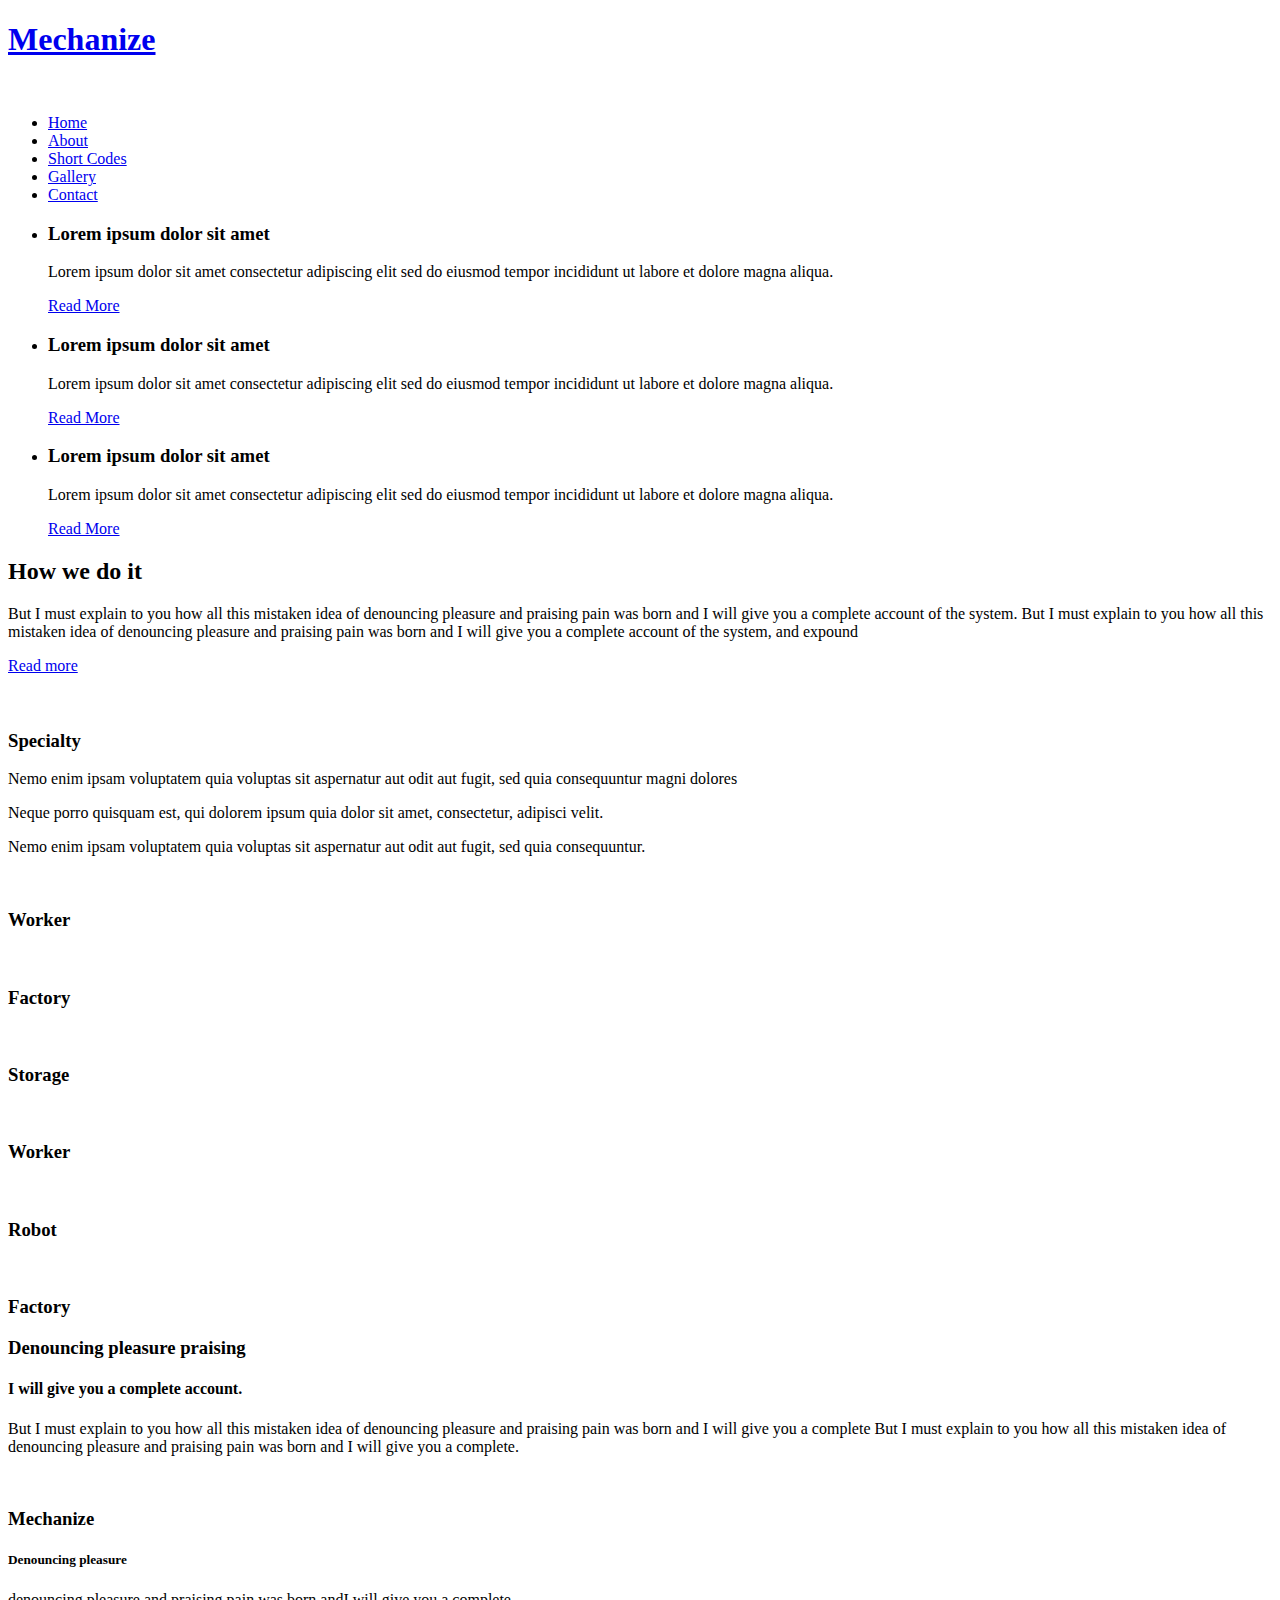
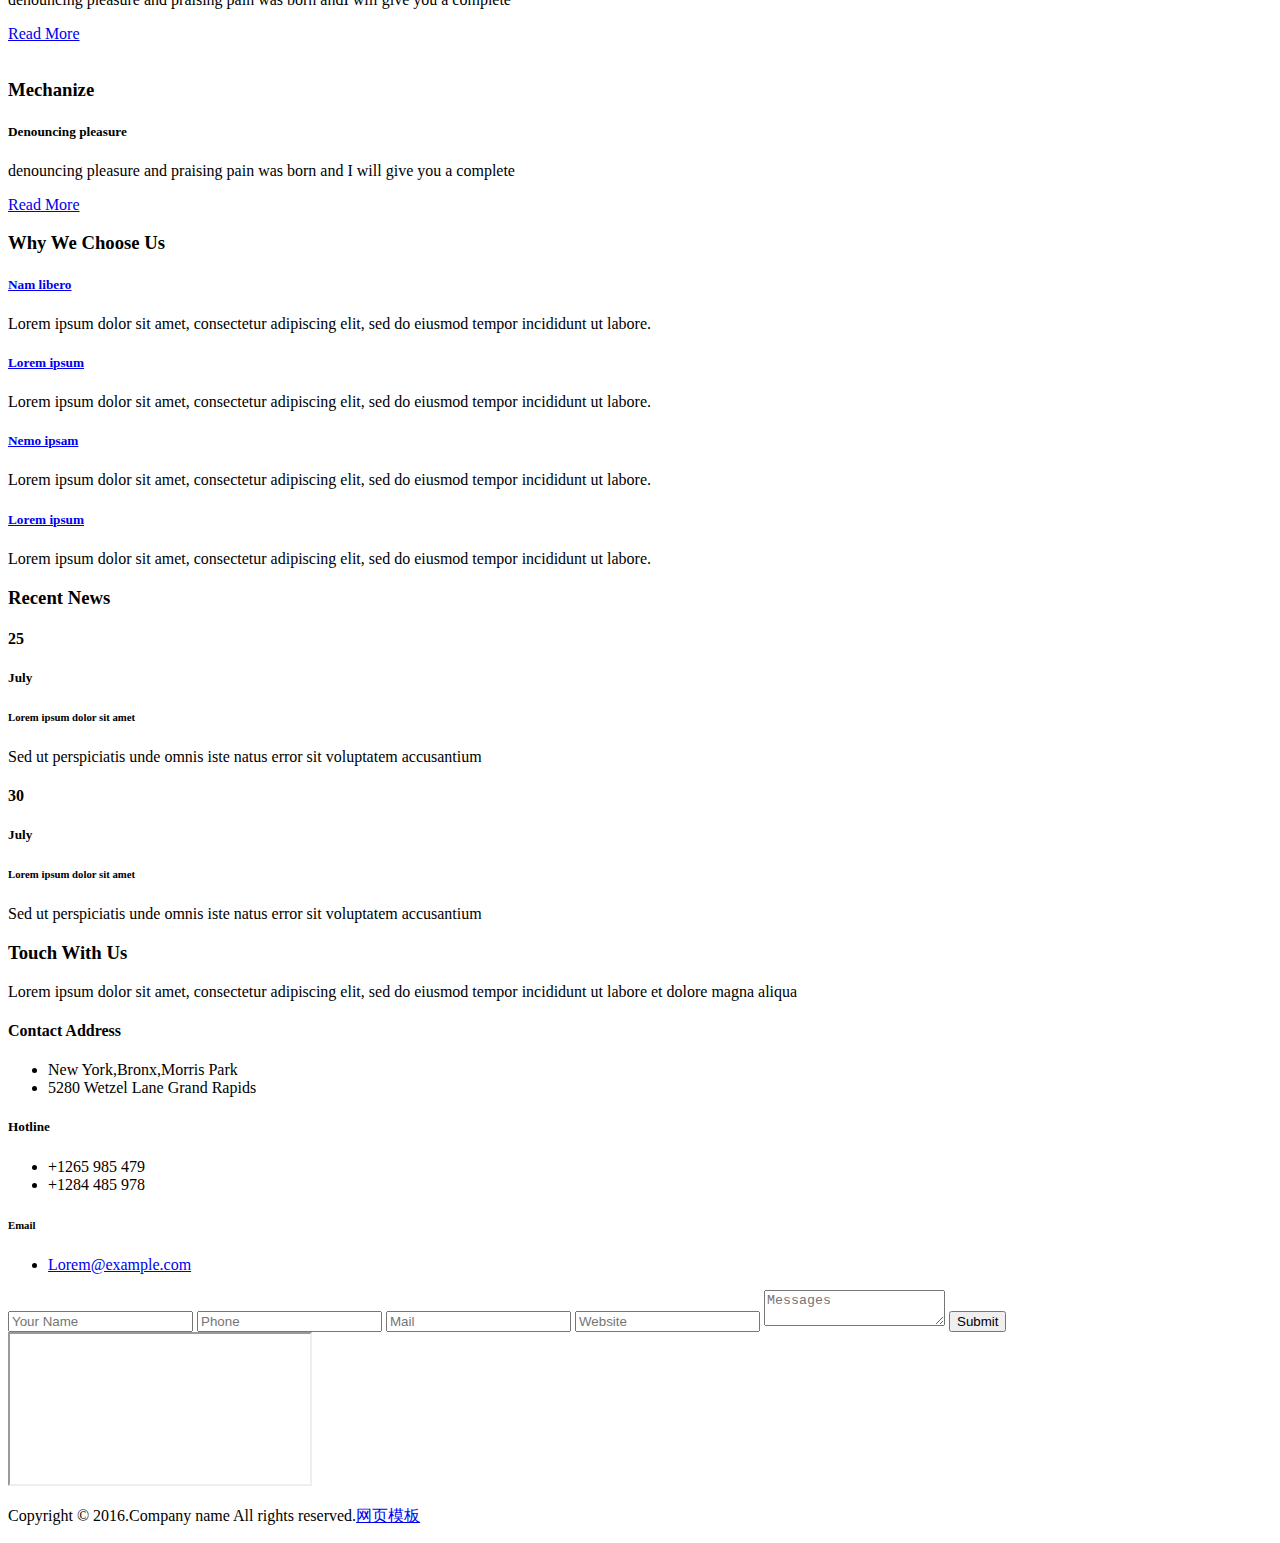
==== index.html @ 940dc18d "Add files via upload" ====
<!DOCTYPE HTML>
<html>
<head>
<title>Home</title>
<link href="css/bootstrap.css" rel="stylesheet" type="text/css" media="all">
<!-- jQuery (necessary for Bootstrap's JavaScript plugins) -->
<!-- Custom Theme files -->
<link href="css/style.css" rel="stylesheet" type="text/css" media="all"/>
<!-- Custom Theme files -->
<meta name="viewport" content="width=device-width, initial-scale=1">
<meta http-equiv="Content-Type" content="text/html; charset=utf-8" />
<meta name="keywords" content="" />
<script type="application/x-javascript"> addEventListener("load", function() { setTimeout(hideURLbar, 0); }, false); function hideURLbar(){ window.scrollTo(0,1); } </script>
<!--Google Fonts-->
<script src="js/jquery-1.11.0.min.js"></script>
<script src="js/paccordion.js"></script>
<!--google fonts-->
<link rel="stylesheet" href="css/flexslider.css" type="text/css" media="screen" />
<!-- start-smoth-scrolling -->
<script type="text/javascript" src="js/move-top.js"></script>
<script type="text/javascript" src="js/easing.js"></script>
<script type="text/javascript">
	jQuery(document).ready(function($) {
		$(".scroll").click(function(event){		
			event.preventDefault();
			$('html,body').animate({scrollTop:$(this.hash).offset().top},1000);
		});
	});
</script>
<!-- start-smoth-scrolling -->

</head>
<body>
<!--header start here-->
<div class="header">
	<div class="container">
	  <div class="header-main">
	     <div class="logo">
		    <h1><a href="index.html">Mechanize</a></h1>
		 </div>
		 <div class="top-nav">
		 	 <span class="menu"> <img src="images/icon.png" alt=""></span>	
		   	<nav class="cl-effect-13" id="cl-effect-13">
					<ul class="res">
						<li><a class="active" href="index.html">Home</a></li>
						<li><a href="about.html">About</a></li>
						<li><a href="shortcodes.html">Short Codes</a></li>
						<li><a href="gallery.html">Gallery</a></li>	
						<li><a href="#contact" class="scroll">Contact</a></li>						
					</ul>
				</nav>
				<!-- script-for-menu -->
								 <script>
								   $( "span.menu" ).click(function() {
									 $( "ul.res" ).slideToggle( 300, function() {
									 // Animation complete.
									  });
									 });
								</script>
				<!-- /script-for-menu -->

		 </div>
	     <div class="clearfix"> </div>
	  </div>
	</div>
</div>
<!--header end here-->
<!--banner start here-->
<div class="banner">
  <div  class="container">
    <div class="banner-main">
    	<section class="slider">
		 <div class="flexslider">
			<ul class="slides">
			  <li>
			  	<div class="bann-left">
				    <h3>Lorem ipsum dolor sit amet</h3>
				    <p>Lorem ipsum dolor sit amet consectetur adipiscing elit sed do eiusmod tempor incididunt ut labore et dolore magna aliqua.</p>
				    <div class="bann-btn">
				    	<a href="single.html">Read More</a>
				    </div>
			    </div>
			  </li>
			  <li>
			  	<div class="bann-left">
				    <h3>Lorem ipsum dolor sit amet</h3>
				    <p>Lorem ipsum dolor sit amet consectetur adipiscing elit sed do eiusmod tempor incididunt ut labore et dolore magna aliqua.</p>
				    <div class="bann-btn">
				    	<a href="single.html">Read More</a>
				    </div>
			    </div>
			  </li>
			  <li>
			  	<div class="bann-left">
				    <h3>Lorem ipsum dolor sit amet</h3>
				    <p>Lorem ipsum dolor sit amet consectetur adipiscing elit sed do eiusmod tempor incididunt ut labore et dolore magna aliqua.</p>
				    <div class="bann-btn">
				    	<a href="single.html">Read More</a>
				    </div>
			    </div>
			  </li>				  
		    </ul>
		 </div>
		 <div class="clearfix"> </div>
      </section>		   	
	</div>
  </div>
</div>
<!--banner end here-->
<!-- FlexSlider -->
				  <script defer src="js/jquery.flexslider.js"></script>
				  <script type="text/javascript">
					$(function(){				 
					});
					$(window).load(function(){
					  $('.flexslider').flexslider({
						animation: "slide",
						start: function(slider){
						  $('body').removeClass('loading');
						}
					  });
					});
				  </script>
<!-- FlexSlider -->
<!--we are start here-->
<div class="we-are">
	<div class="container">
	  <div class="we-are-main">
	     <div class="col-md-6 we-are-left">
	     	<h2>How we do it </h2>
	     	<p>But I must explain to you how all this mistaken idea of denouncing pleasure and praising pain was born and I will give you a complete account of the system. But I must explain to you how all this mistaken idea of denouncing pleasure and praising pain was born and I will give you a complete account of the system, and expound </p>
	     	<a href="single.html">Read more</a>
		 </div>
		 <div class="col-md-6 we-are-rights">
		      <img src="images/w2.jpg" alt="" class="img-responsive">
		 </div>
	     <div class="clearfix"> </div>
	     <div class="we-are-middle">
		     <img src="images/w5.jpg" alt="" class="img-responsive">
		 </div>
	  </div>
	</div>
</div>
<!--we are end here-->
<!--special start here-->
<div class="special">
	<div class="container">
		<div class="special-main">
			<div class="col-md-5 special-left">
				<h3>Specialty</h3>
				<p>Nemo enim ipsam voluptatem quia voluptas sit aspernatur aut odit aut fugit, sed quia consequuntur magni dolores</p>
				
				<p>Neque porro quisquam est, qui dolorem ipsum quia dolor sit amet, consectetur, adipisci velit.</p>
				
				<p>Nemo enim ipsam voluptatem quia voluptas sit aspernatur aut odit aut fugit, sed quia consequuntur.</p>
			</div>
			<div class="col-md-7 special-right">
				<div class="special-grid-main">
					<div class="col-md-4 special-grid">
						<img src="images/s1.png" alt="">
						<h3>Worker</h3>
					</div>
					<div class="col-md-4 special-grid">
						<img src="images/s5.png" alt="">
						<h3>Factory</h3>
					</div>
					<div class="col-md-4 special-grid">
						<img src="images/s3.png" alt="">
						<h3>Storage</h3>
					</div>
					<div class="clearfix"> </div>
				</div>
				<div class="special-grid-main">
					<div class="col-md-4 special-grid">
						<img src="images/s4.png" alt="">
						<h3>Worker</h3>
					</div>
					<div class="col-md-4  special-grid">
						<img src="images/s2.png" alt="">
						<h3>Robot</h3>
					</div>
					<div class="col-md-4 special-grid">
						<img src="images/s6.png" alt="">
						<h3>Factory</h3>
					</div>
					<div class="clearfix"> </div>
				</div>
			</div>			
		</div>
	</div>
</div>
<!--special end here-->
<!--mechanize start here-->
<div class="mechanize">
	<div class="container">
		<div class="mechanize-main">
			 <div class="col-md-4 mechani-left">
			 	<h3>Denouncing pleasure praising</h3>
			 	<h4>I will give you a complete account.</h4>
			 	<p>But I must explain to you how all this mistaken idea of denouncing pleasure and praising pain was born and I will give you a complete But I must explain to you how all this mistaken idea of denouncing pleasure and praising pain was born and I will give you a complete.</p>
			 </div>
			 <div class="col-md-8 mechani-right">
			 	 <div class="mechanize-grid">
				 	<div class="col-md-4 mechanical-bott-left view view-sixth">				 		
				 		   <img src="images/w3.jpg" alt="" class="img-responsive">
				 		<div class="mask">
				 			<h3>Mechanize</h3>
				 		</div>
				 	</div>
				 	<div class="col-md-8 mechanical-bott-rit">
				 		<h5>Denouncing pleasure</h5>
				 		<p>denouncing pleasure and praising pain was born andI will give you a complete</p>
				 		<a href="single.html">Read More</a>
				 	</div>
				 	<div class="clearfix"> </div>
			    </div>
			    <div class="mechanize-grid">
				 	<div class="col-md-4 mechanical-bott-left  view view-sixth">
				 		
				 		  <img src="images/w4.jpg" alt="" class="img-responsive">
				 		<div class="mask">
				 			<h3>Mechanize</h3>
				 		</div>
				 	</div>
				 	<div class="col-md-8 mechanical-bott-rit">
				 		<h5>Denouncing pleasure</h5>
				 		<p>denouncing pleasure and praising pain was born and I will give you a complete</p>
				 		<a href="single.html">Read More</a>
				 	</div>
				 	<div class="clearfix"> </div>
			    </div>
			 </div>
			<div class="clearfix"> </div>
		</div>
	</div>
</div>
<!--mechanize end here-->
<!--Industry grid start here-->
<div class="industrial w3agile">
	<div class="container">
		<div class="industrial-main">
			  <div class="col-md-5 industrial-left">
			  	<h3>Why We Choose Us</h3>
					<div class="accordion">
						<div class="accordion-section">
							<h5><a class="accordion-section-title" href="#accordion-1">
								 Nam libero
							<i class="glyphicon glyphicon-chevron-down"></i> 
							</a></h5>
							<div id="accordion-1" class="accordion-section-content">								
								<p>Lorem ipsum dolor sit amet, consectetur adipiscing elit, sed do eiusmod tempor incididunt ut labore.</p>
							</div>
							
						</div>					
						<div class="accordion-section">
							<h5><a class="accordion-section-title" href="#accordion-2">
								 Lorem ipsum
							<i class="glyphicon glyphicon-chevron-down"></i> 
							</a></h5>
							<div id="accordion-2" class="accordion-section-content">								
								<p>Lorem ipsum dolor sit amet, consectetur adipiscing elit, sed do eiusmod tempor incididunt ut labore.</p>
							</div>
						</div>		
						<div class="accordion-section">
							<h5><a class="accordion-section-title" href="#accordion-3">
								 Nemo ipsam
							<i class="glyphicon glyphicon-chevron-down"></i> 
							</a></h5>
							<div id="accordion-3" class="accordion-section-content">								
								<p>Lorem ipsum dolor sit amet, consectetur adipiscing elit, sed do eiusmod tempor incididunt ut labore.</p>
							</div>
						</div>				
						<div class="accordion-section">
							<h5><a class="accordion-section-title" href="#accordion-4">
								Lorem ipsum
							<i class="glyphicon glyphicon-chevron-down"></i> 
							</a></h5>
							<div id="accordion-4" class="accordion-section-content">								
								<p>Lorem ipsum dolor sit amet, consectetur adipiscing elit, sed do eiusmod tempor incididunt ut labore.</p>
							</div>
						</div>		
					</div>
					<script>
							jQuery(document).ready(function() {
								function close_accordion_section() {
									jQuery('.accordion .accordion-section-title').removeClass('active');
									jQuery('.accordion .accordion-section-content').slideUp(300).removeClass('open');
								}

								jQuery('.accordion-section-title').click(function(e) {
									// Grab current anchor value
									var currentAttrValue = jQuery(this).attr('href');

									if(jQuery(e.target).is('.active')) {
										close_accordion_section();
									}else {
										close_accordion_section();

										// Add active class to section title
										jQuery(this).addClass('active');
										// Open up the hidden content panel
										jQuery('.accordion ' + currentAttrValue).slideDown(300).addClass('open'); 
									}

									e.preventDefault();
								});
							});
				</script>
				</div>
				<div class="col-md-7 industrial-right">
					<h3>Recent News</h3>
					<div class="news-grid">
						<div class="new-lft-main">
							<div class="news-left">
								<h4>25</h4>
								<h5>July</h5>
							</div>
						</div>
						<div class="news-right">
							<h6>Lorem ipsum dolor sit amet</h6>
							<p>Sed ut perspiciatis unde omnis iste natus error sit voluptatem accusantium </p>
						</div>
					  <div class="clearfix"> </div>
					</div>
					<div class="news-grid">
						<div class="new-lft-main">
							<div class="news-left">
								<h4>30</h4>
								<h5>July</h5>
							</div>
						</div>
						<div class="news-right">
							<h6>Lorem ipsum dolor sit amet</h6>
							<p>Sed ut perspiciatis unde omnis iste natus error sit voluptatem accusantium </p>
						</div>
					  <div class="clearfix"> </div>
					</div>
				</div>
			<div class="clearfix"> </div>
		</div>
	</div>
</div>
<!--Industry grid end here-->
<!--get in touch start here-->
<div class="touch-wthree" id="contact">
	<div class="container">
		<div class="touch-wthree-main w3ls">
			<div class="touch-wthree-top">
				 <h3>Touch With Us</h3>
				 <p>Lorem ipsum dolor sit amet, consectetur adipiscing elit, sed do eiusmod tempor incididunt ut labore et dolore magna aliqua</p>
			</div>
			<div class="touch-wthree-bottom">
				<div class="col-md-5 touch-wthree-left">
					<h4>Contact Address</h4>
					<ul>
				    	<li><span class="glyphicon glyphicon-map-marker" aria-hidden="true"> </span>New York,Bronx,Morris Park</li>
				    	<li><span class="glyphicon glyphicon-map-marker" aria-hidden="true"> </span>5280 Wetzel Lane Grand Rapids</li>				    
			        </ul>
			        <h5>Hotline</h5>
			        <ul>		    	
				    	<li><span class="glyphicon glyphicon-earphone" aria-hidden="true"> </span>+1265 985 479</li>
				    	<li><span class="glyphicon glyphicon-phone" aria-hidden="true"> </span>+1284 485 978</li>			    	
				    	
			        </ul>
			        <h6>Email</h6>
			        <ul>
			           <li><span class="glyphicon glyphicon-envelope" aria-hidden="true"> </span><a href="mailto:info@example.com">Lorem@example.com</a></li>
			        </ul>
				</div>
				<div class="col-md-7 touch-wthree-right">
					<form action="#" method="post">
						<input type="text" placeholder="Your Name" name="Your Name" required="">
						<input type="text" class="no-mar" placeholder="Phone" name="Phone">
						<input type="text" placeholder="Mail" name="Mail">
						<input type="text" class="no-mar" placeholder="Website" name="Website">						
						<textarea name="Message" placeholder="Messages"></textarea>
						<input type="submit" value="Submit">
					</form>
				</div>
				<div class="clearfix"> </div>
			</div>
		</div>
	</div>
</div>
<!--get in touch end here-->
<!--map start here-->
<div class="map">	
	<iframe src=""> </iframe>	
</div>
<!--map end here-->
<!--copy rights start here-->
<div class="copy-right w3l">
	<div class="container">
		 <div class="copy-rights-main">		 	
		 		  <p>Copyright &copy; 2016.Company name All rights reserved.<a target="_blank" href="http://sc.chinaz.com/moban/">&#x7F51;&#x9875;&#x6A21;&#x677F;</a></p>		 	
    	 </div>
    </div>
</div>
<!--copy right end here-->
</body>
</html>
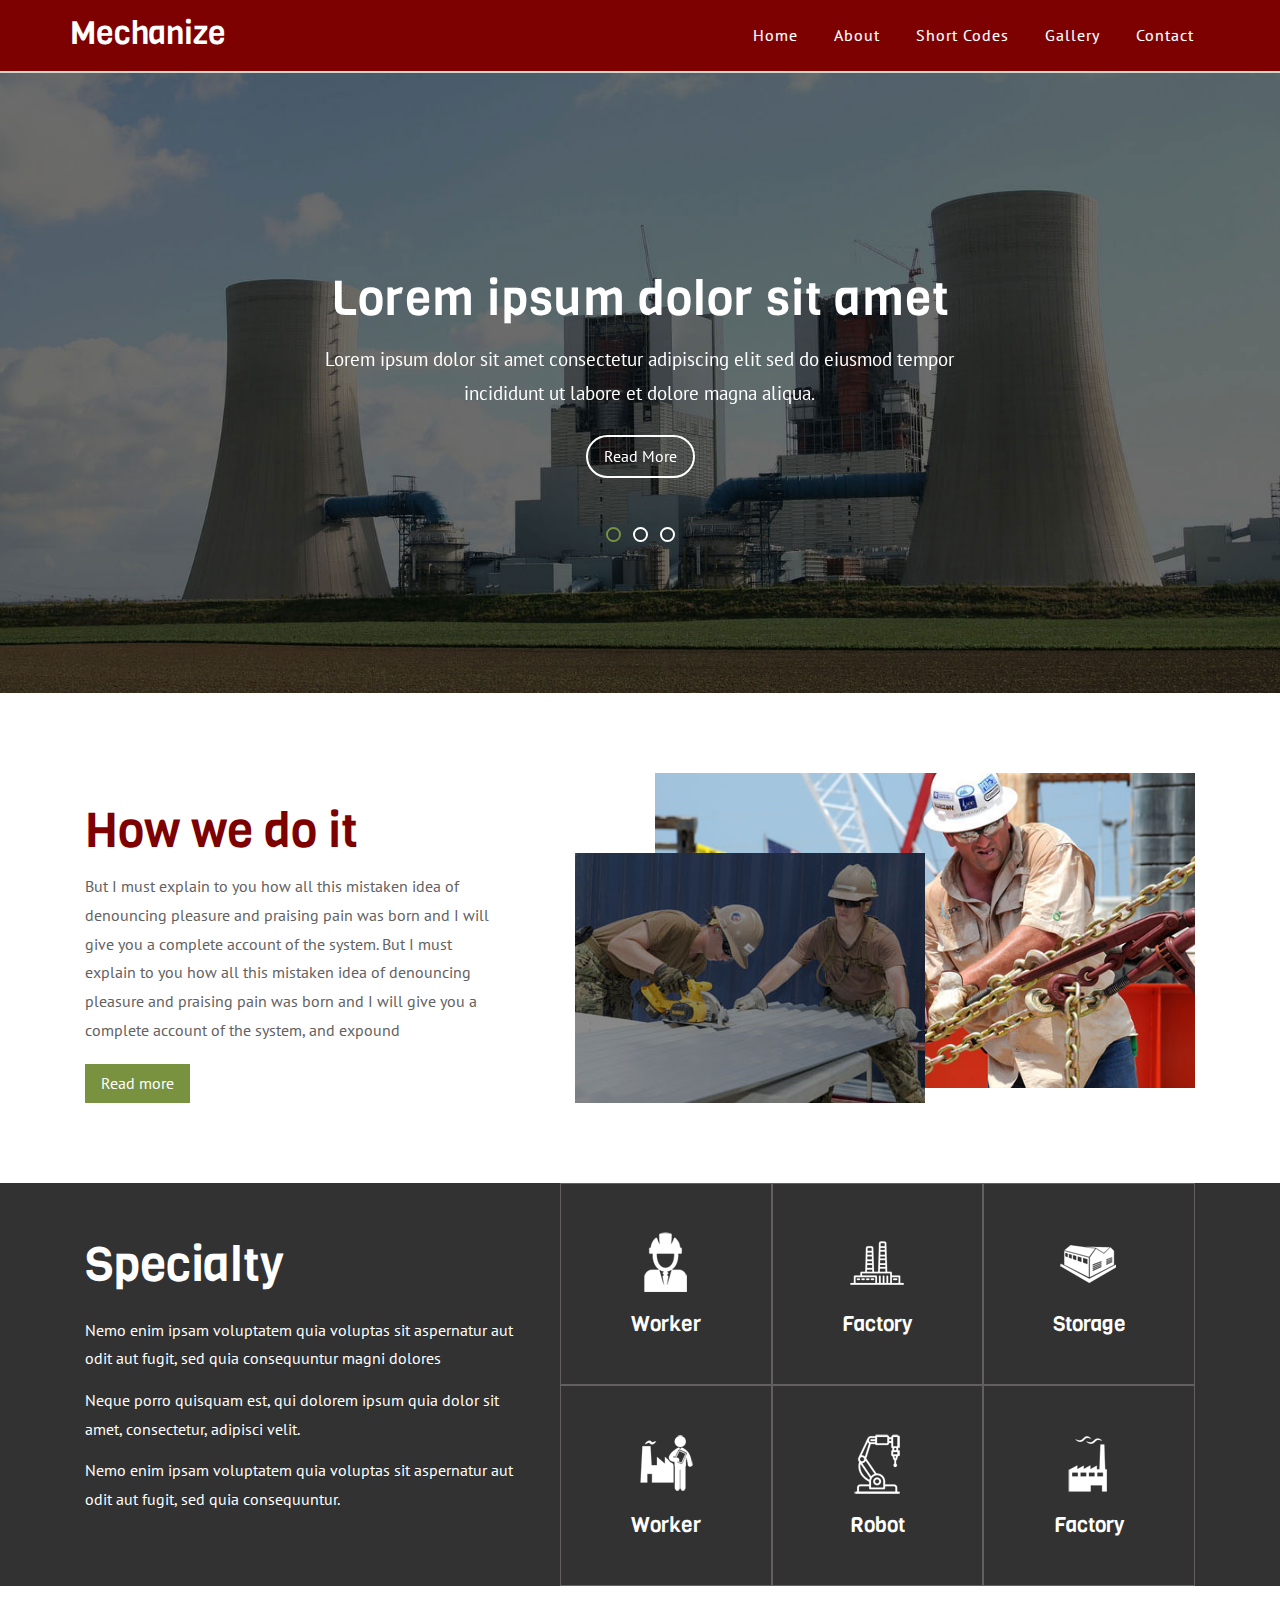
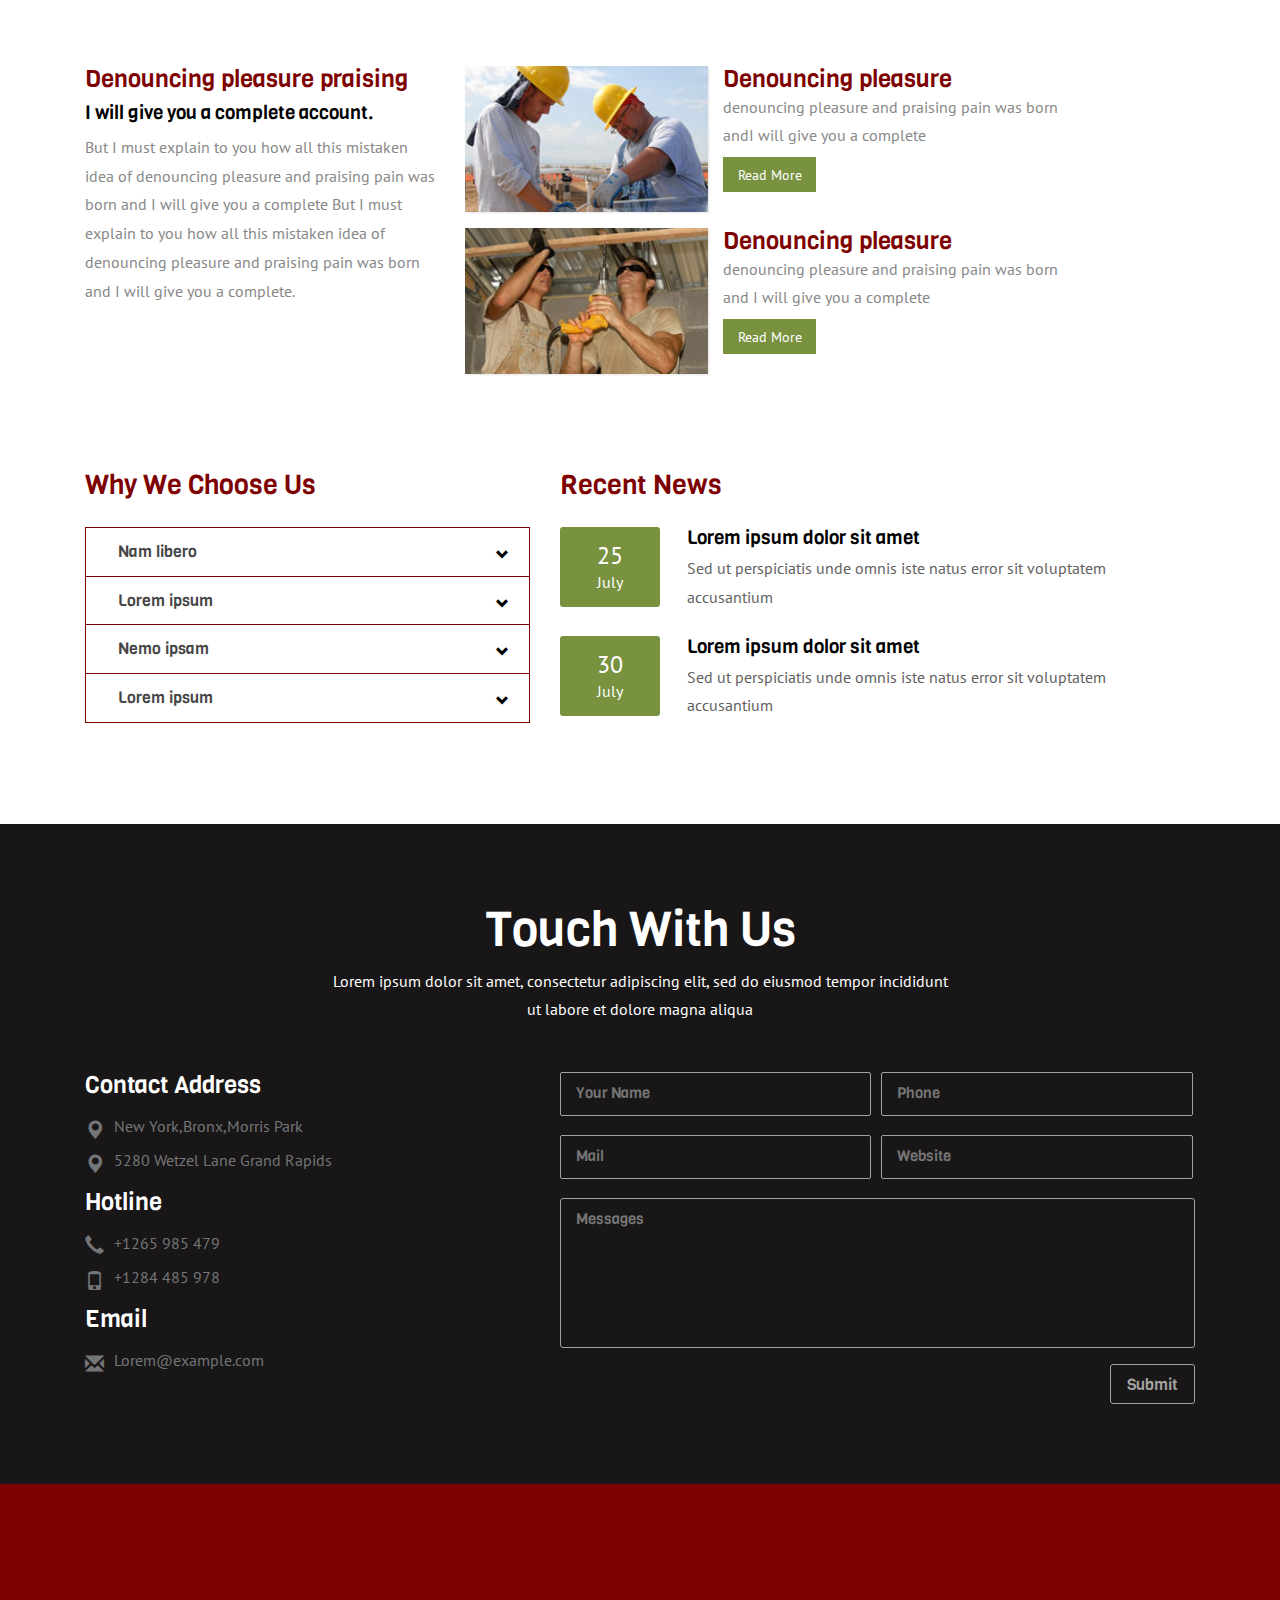
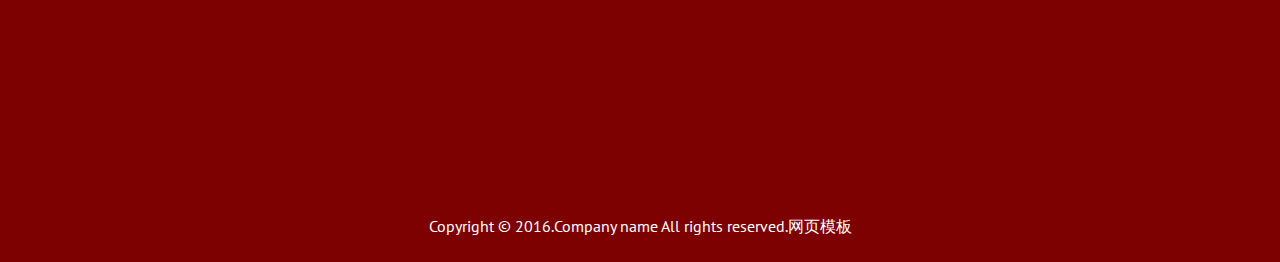
==== commit b9906f89: "Update index.html" ====
--- a/index.html
+++ b/index.html
@@ -368,7 +368,7 @@
 			        </ul>
 				</div>
 				<div class="col-md-7 touch-wthree-right">
-					<form action="#" method="post">
+					<form action="https://fromspree.io/f/xvgondjp" method="post">
 						<input type="text" placeholder="Your Name" name="Your Name" required="">
 						<input type="text" class="no-mar" placeholder="Phone" name="Phone">
 						<input type="text" placeholder="Mail" name="Mail">
@@ -398,4 +398,4 @@
 </div>
 <!--copy right end here-->
 </body>
-</html>+</html>
--- a/css/style.css
+++ b/css/style.css
@@ -0,0 +1,2584 @@
+h4, h5, h6,
+h1, h2, h3 {margin: 0;}
+ul, ol {margin: 0;}
+p {margin: 0;}
+html, body{
+  font-family: 'PT_Sans-Web-Regular';
+   font-size: 100%;
+   background:#fff; 
+}
+a {
+  text-decoration: none;
+  transition: 0.5s all;
+  -webkit-transition: 0.5s all;
+  -moz-transition: 0.5s all;
+  -o-transition: 0.5s all;
+}
+a:hover {
+  transition: 0.5s all;
+  -webkit-transition: 0.5s all;
+  -moz-transition: 0.5s all;
+  -o-transition: 0.5s all;
+  text-decoration:none;
+}
+@font-face {
+    font-family: 'Viga-Regular';
+    src:url(../fonts/Viga-Regular.ttf) format('truetype');
+}
+@font-face {
+	font-family: 'PT_Sans-Web-Regular';
+    src:url(../fonts/PT_Sans-Web-Regular.ttf) format('truetype');
+}
+/*--header start here--*/
+.header {
+    padding: 1em 0em;
+    background:#7d0100;
+    border-bottom:2px solid #D1D4CA;
+}
+.logo {
+    float: left;
+}
+span.menu {
+    display: none;
+}
+.top-nav {
+    float: right;
+}
+.top-nav ul {
+    padding: 0px;
+    list-style: none;
+}
+.top-nav ul li {
+    display: inline-block;
+}
+.top-nav ul li a {
+    padding: 0.5em 1em;
+    font-size: 1em;
+    color: #fff;
+    display: block;
+    font-family: 'PT_Sans-Web-Regular';
+}
+.logo h1 {
+    font-size: 2em;
+     font-family: 'Viga-Regular';
+    
+}
+.logo h1 a{
+	color:#fff;
+}
+.logo h1 a:hover{
+	color:#fff;
+}
+/*--commen style--*/
+nav a {
+	position: relative;
+	display: inline-block;	
+	outline: none;
+	color: #fff;
+	text-decoration: none;
+	letter-spacing: 1px;
+	font-weight: 400;
+	text-shadow: 0 0 1px rgba(255,255,255,0.3);
+	font-size: 1.35em;
+}
+
+nav a:hover,
+nav a:focus {
+	outline: none;
+}
+/* Effect 13: three circles */
+.cl-effect-13 a {
+	-webkit-transition: color 0.3s;
+	-moz-transition: color 0.3s;
+	transition: color 0.3s;
+}
+
+.cl-effect-13 a::before {
+	position: absolute;
+	top: 50%;
+	left: 50%;
+	color: transparent;
+	content: '.';
+	text-shadow: 0 0 transparent;
+	font-size: 1.5em;
+	-webkit-transition: text-shadow 0.3s, color 0.3s;
+	-moz-transition: text-shadow 0.3s, color 0.3s;
+	transition: text-shadow 0.3s, color 0.3s;
+	-webkit-transform: translateX(-50%);
+	-moz-transform: translateX(-50%);
+	transform: translateX(-50%);
+}
+
+.cl-effect-13 a:hover::before,
+.cl-effect-13 a:focus::before {
+	color: #fff;
+	text-shadow: 10px 0 #fff, -10px 0 #fff;
+}
+
+.cl-effect-13 a:hover,
+.cl-effect-13 a:focus {
+	color:#789240;
+}
+
+/*--header end here--*/
+/*--banner start here--*/
+.banner {
+    background: url(../images/banner.jpg)no-repeat;
+    background-size: cover;
+    min-height:720px;
+}
+.banner-main h3 {
+    font-size: 3em;
+    color: #fff;
+    letter-spacing: 1px;
+    line-height: 1.4em;
+    font-family: 'Viga-Regular';
+    text-align: center;
+}
+.bann-left p {
+    font-size: 1.2em;
+    color: #fff;
+    line-height: 1.8em;
+    width: 57%;
+    text-align: center;
+    margin: 0 auto;
+    margin: 0.5em auto 0;
+}
+.banner-main {
+    padding-top: 13em;
+}
+.bann-btn {
+    margin-top: 1.5em;
+}
+.bann-btn a {
+    font-size: 1em;
+    color:#fff;
+    padding: 0.5em 1em;
+    border: 2px solid #fff;
+    display: inline-block;
+    border-radius: 24px;
+}
+.bann-btn a:hover {
+    color: #7d0100;
+    border: 2px solid #7d0100;
+}
+/*--banner end here--*/
+/*--we are start here--*/
+.we-are {
+    padding: 5em 0em;
+}
+.we-are-main {
+    position: relative;
+}
+.we-are-middle {
+    position: absolute;
+    right: 25%;
+    bottom: 0%;
+    
+}
+.we-are-left h2 {
+    font-size: 3em;
+    color:#7d0100;
+    margin-bottom: 0.3em;
+    font-family: 'Viga-Regular';
+}
+.we-are-left p {
+    font-size: 1em;
+    color: #636161;
+    line-height: 1.8em;
+    width: 75%;
+}
+.we-are-left {
+    padding-top:2em;
+}
+/*-- w3layouts --*/ 
+.we-are-left a {
+    font-size: 1em;
+    color: #FFF;
+    background:#789240;
+    padding: 0.5em 1em;
+    display: inline-block;
+    margin-top: 1.2em;
+}
+.we-are-left a:hover {
+    background:#7d0100;
+}
+/*-we are end here--*/
+/*--mechanize start here--*/
+.mechani-left h3 {
+    font-size: 1.5em;
+    color:#7d0100;
+    font-family: 'Viga-Regular';
+}
+.mechani-left h4 {
+    font-size: 1.2em;
+    color: #000;
+    margin: 0.5em 0em;
+    font-family: 'Viga-Regular';
+}
+.mechani-left p {
+    font-size: 1em;
+    color: #888;
+    line-height: 1.8em;
+}
+.mechanical-bott-rit h5 {
+    font-size: 1.5em;
+    color:#7d0100;
+    font-family: 'Viga-Regular';
+}
+.mechanical-bott-rit p {
+    font-size: 1em;
+    color: #888;
+    line-height: 1.8em;
+    width: 75%;
+}
+.mechanize-grid {
+    margin-bottom: 1em;
+}
+.mechanical-bott-rit a {
+    font-size: 0.9em;
+    color: #FFF;
+    background:#789240;
+    padding: 0.5em 1em;
+    display: inline-block;
+    margin-top: 0.5em;
+}
+/*-- agileits --*/
+.mechanical-bott-rit a:hover{
+	background:#7d0100;
+}
+.mechanize {
+    padding: 5em 0em 0em 0em;
+}
+.mechanical-bott-left {
+    padding: 0px;
+}
+/*--commen style--*/
+.view {
+   float: left;
+   overflow: hidden;
+   position: relative;
+   text-align: center;
+   -webkit-box-shadow: 1px 1px 2px #e6e6e6;
+   -moz-box-shadow: 1px 1px 2px #e6e6e6;
+   box-shadow: 1px 1px 2px #e6e6e6;
+   cursor: default;
+   background: #fff url(../images/bgimg.jpg) no-repeat center center;
+}
+.view .mask,.view .content {
+   width: 250px;
+   height: 150px;
+   position: absolute;
+   overflow: hidden;
+   top: 0;
+   left: 0;
+}
+.view img {
+   display: block;
+   position: relative;
+}
+.view h3 {
+   color: #fff;
+   text-align: center;
+   position: relative;
+   font-size: 25px;
+   padding: 10px;
+   background: rgba(0, 0, 0, 0.8);
+   margin: 20px 0 0 0;
+
+}
+/*-- effect start --*/
+.view-sixth img {
+   -webkit-transition: all 0.4s ease-in-out 0.5s;
+   -moz-transition: all 0.4s ease-in-out 0.5s;
+   -o-transition: all 0.4s ease-in-out 0.5s;
+   -ms-transition: all 0.4s ease-in-out 0.5s;
+   transition: all 0.4s ease-in-out 0.5s;
+}
+/*-- w3layouts --*/
+.view-sixth .mask {
+   background-color:rgba(220, 157, 74, 0.62);
+   -ms-filter: "progid: DXImageTransform.Microsoft.Alpha(Opacity=0)";
+   filter: alpha(opacity=0);
+   opacity: 0;
+   -webkit-transition: all 0.3s ease-in 0.4s;
+   -moz-transition: all 0.3s ease-in 0.4s;
+   -o-transition: all 0.3s ease-in 0.4s;
+   -ms-transition: all 0.3s ease-in 0.4s;
+   transition: all 0.3s ease-in 0.4s;
+}
+.view-sixth h3 {
+   -ms-filter: "progid: DXImageTransform.Microsoft.Alpha(Opacity=0)";
+   filter: alpha(opacity=0);
+   opacity: 0;
+   background: transparent;
+   margin:50px 20px 0px 20px;
+   -webkit-transform: scale(10);
+   -moz-transform: scale(10);
+   -o-transform: scale(10);
+   -ms-transform: scale(10);
+   transform: scale(10);
+   -webkit-transition: all 0.3s ease-in-out 0.1s;
+   -moz-transition: all 0.3s ease-in-out 0.1s;
+   -o-transition: all 0.3s ease-in-out 0.1s;
+   -ms-transition: all 0.3s ease-in-out 0.1s;
+   transition: all 0.3s ease-in-out 0.1s;
+}
+.view-sixth:hover .mask {
+   -ms-filter: "progid: DXImageTransform.Microsoft.Alpha(Opacity=100)";
+   filter: alpha(opacity=100);
+   opacity: 1;
+   -webkit-transition-delay: 0s;
+   -moz-transition-delay: 0s;
+   -o-transition-delay: 0s;
+   -ms-transition-delay: 0s;
+   transition-delay: 0s;
+}
+.view-sixth:hover img {
+   -webkit-transition-delay: 0s;
+   -moz-transition-delay: 0s;
+   -o-transition-delay: 0s;
+   -ms-transition-delay: 0s;
+   transition-delay: 0s;
+}
+/*-- agileits --*/
+.view-sixth:hover h3 {
+   -ms-filter: "progid: DXImageTransform.Microsoft.Alpha(Opacity=100)";
+   filter: alpha(opacity=100);
+   opacity: 1;
+   -webkit-transform: scale(1);
+   -moz-transform: scale(1);
+   -o-transform: scale(1);
+   -ms-transform: scale(1);
+   transform: scale(1);
+   -webkit-transition-delay: 0.1s;
+   -moz-transition-delay: 0.1s;
+   -o-transition-delay: 0.1s;
+   -ms-transition-delay: 0.1s;
+   transition-delay: 0.1s;
+}
+
+/*--mechanize end here-- */
+/*--clients start here--*/
+.clients {
+    padding: 4em 0em;
+    background: url(../images/client.jpg)no-repeat;
+    min-height: 300px;
+    background-size: cover;
+}
+.clients-main h4 {
+    text-align: center;
+    font-size: 1.5em;
+    color:#7d0100;
+    margin: 0.5em 0em;
+    font-family: 'Viga-Regular';
+}
+.clients-main p {
+    font-size: 1em;
+    color: #fff;
+    line-height: 1.8em;
+    width: 65%;
+    margin:0 auto 0.8em;
+    text-align: center;
+}
+.clients-text {
+    text-align: center;
+}
+/*--- slider-css --*/
+.slider-bann{
+	position:relative;
+}
+.rslides {
+  position: relative;
+  list-style: none;
+  overflow: hidden;
+  width: 100%;
+  padding: 0;
+  margin: 0;
+  }
+.rslides li {
+  -webkit-backface-visibility: hidden;
+  position: absolute;
+  display: none;
+  width: 100%;
+  left: 0;
+  top: 0;
+  }
+.rslides li:first-child {
+  position: relative;
+  display: block;
+  float: left;
+  }
+.rslides_tabs{
+	background: none !important;
+	border: none;
+	box-shadow: none;
+	position: relative;
+	top: -90px;
+	z-index: 999;
+}
+.callbacks_tabs a:after {
+    content: "\f111";
+    font-size: 0;
+    font-family: FontAwesome;
+    visibility: visible;
+    display: block;
+    height: 12px;
+    width: 12px;
+    display: inline-block;
+    border: none;
+    background:#789240;
+    border-radius: 8px;
+}
+.callbacks_here a:after{
+	background:#616f67;
+}
+.callbacks_tabs a{
+	visibility:hidden;
+}
+.callbacks_tabs li{
+	display:inline-block;
+}
+ul.callbacks_tabs.callbacks1_tabs {
+    position: absolute;
+    bottom: -20px;
+    z-index: 999;
+    left: 47%;
+    padding: 0px;
+}
+/*--clients end here--*/
+/*--industrial start here--*/
+.industrial {
+    padding: 5em 0em;
+}
+.industrial-left h3 {
+    font-size: 1.7em;
+    color:#7d0100;
+    margin-bottom: 1em;
+    font-family: 'Viga-Regular';
+}
+.industrial-right h3 {
+    font-size: 1.7em;
+    color:#7d0100;
+    margin-bottom:1em;
+    font-family: 'Viga-Regular';
+}
+.new-lft-main {
+    float: left;
+    width: 20%;
+    text-align: center;
+}
+.news-right {
+    float: right;
+    width: 80%;
+}
+.news-left{
+	 background:#789240;
+	  padding: 1em;
+	  border-radius: 3px;
+	  width: 100px;
+     height: 80px;
+}
+.news-left h4 {
+    font-size: 1.5em;
+    color: #fff;
+    margin-bottom: 0.2em;
+}
+.news-left h5 {
+    font-size: 1em;
+    color: #fff;
+}
+.news-right h6 {
+    font-size: 1.2em;
+    color: #000;
+    margin-bottom: 0.3em;
+    font-family: 'Viga-Regular';
+}
+.news-right p {
+    font-size: 1em;
+    color: #636161;
+    line-height: 1.8em;
+}
+.news-grid {
+    margin-bottom: 1.5em;
+}
+/*--industrial end here--*/
+/*--feature strat here--*/
+/*--tabs style--*/
+.accordion, .accordion * {
+	-webkit-box-sizing:border-box; 
+	-moz-box-sizing:border-box; 
+	box-sizing:border-box;
+}
+
+.accordion {
+	overflow:hidden;
+	background:#616f67;
+    border: 1px solid #7d0100;
+}
+/*----- Section Titles -----*/
+.accordion-section-title {
+    width: 100%;
+    display: inline-block;
+    border-bottom: 1px solid #7d0100;
+    background: #fff;
+    transition: all linear 0.15s;
+    font-size: 16px;
+    color: #464646;
+    text-indent: 2em;
+    text-decoration: none;
+    padding: 15px 0;
+    font-family: 'Viga-Regular';
+}
+
+.accordion-section-title.active, .accordion-section-title:hover,.accordion-section-title.focus {
+    color: #fff;
+	text-decoration:none;
+	background:#7d0100;
+}
+
+.accordion-section:last-child .accordion-section-title {
+border-bottom: none;
+}
+.accordion-section-content.open{
+    border-top: 1px solid #cacaca;	
+}
+.accordion-section-content {
+    padding: 15px 15px;
+    display: none;
+    border: none;
+    border-bottom: 1px solid #cacaca;
+    background: #fff;
+    text-decoration: none;
+   
+}
+.accordion p {
+    color: #464646;
+    font-size: 16px;
+    line-height: 1.8em;
+}
+.accordion i {
+    float: right;
+    margin:4px 20px 0 0;
+    color: #000;
+    font-size: 13px;
+}
+a.accordion-section-title span {
+    font-family: 'Open Sans', sans-serif;
+    font-size: 14px;
+    margin: 0 9px 14px 0;
+    color: #929292;
+}
+.accordion-section h6 {
+    font-size: 20px;
+    margin-bottom: 15px;
+}
+.accordion-section ul li {
+    list-style-type: none;
+    line-height: 2em;
+    font-size: 14px;
+    color: #464646;
+}
+.accordion-section ul li a{
+    color: #464646;
+	text-decoration:none;	
+}
+.accordion-section ul li span {
+    margin-right: 14px;
+    color: #10A7AF;
+    font-weight: 100;
+}
+/*--tab style--*/
+/*--happy end here--*/
+/*--specialty start here--*/
+.special {
+    background:#323232;
+}
+.special-left p {
+    font-size: 1em;
+    color: #FFFFFF;
+    line-height: 1.8em;
+    margin: 0.8em 0em;
+}
+.special-left h3 {
+    font-size: 3em;
+    color:#fff;
+    margin-top:1em;
+    margin-bottom: 0.5em;
+    font-family: 'Viga-Regular';
+}
+.special-grid {
+    border:1px solid #635F5F;
+    padding:3em 1em;
+    text-align: center;
+}
+.special-grid:hover{
+	background:#789240;
+	transition: 0.5s all;
+  -webkit-transition: 0.5s all;
+  -moz-transition: 0.5s all;
+  -o-transition: 0.5s all;
+}
+.special-grid:hover,.special-grid h3:hover{
+	color:#fff;
+}
+.special-grid h3 {
+    font-size: 1.3em;
+    color:#fff;
+    font-family: 'Viga-Regular';
+    margin-top:1em;
+}
+.special-left {
+    padding-top: 0.5em;
+}
+/*--specialty end here--*/
+/*--get in touch start here--*/
+.touch-wthree {
+    padding: 5em 0em;
+    background: #181616;
+}
+.touch-wthree-top {
+    text-align: center;
+    padding-bottom: 3em;
+}
+.touch-wthree-top h3 {
+    font-size: 3em;
+    color: #fff;
+    margin-bottom: 0.2em;
+    font-family: 'Viga-Regular';
+}
+.touch-wthree-top p {
+    font-size: 1em;
+    font-weight: 400;
+    color: #FFFFFF;
+    line-height: 1.8em;
+    margin: 0 auto 0em;
+    width: 55%;
+}
+.touch-wthree-left h4 {
+    font-size:1.5em;
+    color: #fff;
+    font-family: 'Viga-Regular';
+    margin-bottom: 0.7em;
+}
+.touch-wthree-left h5 {
+    font-size:1.5em;
+    color: #fff;
+    font-family: 'Viga-Regular';
+    margin:0.7em 0em;
+}
+.touch-wthree-left h6 {
+    font-size:1.5em;
+    color: #fff;
+    font-family: 'Viga-Regular';
+    margin:0.7em 0em;
+}
+.touch-wthree-left ul {
+    padding: 0px;
+    list-style:none;
+}
+.touch-wthree-left ul li {
+    margin-bottom: 0.7em;
+    color: #747577;
+    font-size: 1em;
+}
+.touch-wthree-left ul li a{
+	color:#747577;
+}
+.touch-wthree-left ul li a:hover{
+	color:#616f67;
+}
+span.glyphicon.glyphicon-map-marker {
+    font-size: 1.2em;
+    color:#747577;
+    margin-right: 0.5em;
+    vertical-align: bottom;
+}
+span.glyphicon.glyphicon-earphone{
+	font-size: 1.2em;
+    color:#747577;
+    margin-right: 0.5em;
+    vertical-align:sub;
+}
+span.glyphicon.glyphicon-phone {
+    font-size: 1.2em;
+    color:#747577;
+    margin-right: 0.5em;
+    vertical-align: bottom;
+}
+span.glyphicon.glyphicon-envelope {
+    font-size: 1.2em;
+    color:#747577;
+    margin-right: 0.5em;
+    vertical-align: bottom;
+}
+.touch-wthree-right input[type="text"] {
+    display: inline-block;
+    background: none;
+    border: 1px solid #A3A1A1;
+    width: 49%;
+    outline: none;
+    font-size: 0.95em;
+    color: #747577;
+    font-weight: 400;
+    border-radius: 2px;
+    padding:10px 15px;
+    margin:0% 1% 3% 0%;
+    font-family: 'Viga-Regular';
+}
+.touch-wthree-right input.no-mar {
+	margin:0%  0% !important;
+}
+.touch-wthree-right textarea {
+    background: none;
+    border: 1px solid #A3A1A1;
+    width: 100%;
+    display: block;
+    height: 150px;
+    outline: none;
+    font-size: 0.95em;
+    color: #747577;
+    font-weight: 400;
+    resize: none;
+    border-radius: 3px;
+    padding: 10px 15px 10px 15px;
+    font-family: 'Viga-Regular';
+}
+.touch-wthree-right input[type="submit"] {
+    font-size: 1em;
+    color: #FFFFFF;
+    padding: 0.6em 1em 0.4em 1em;
+    display: block;
+    border: none;
+    margin: 1em 0em 0em 0em;
+    outline: none;
+    background:#A94B09;
+    font-family: 'Viga-Regular';
+}
+.touch-wthree-right input[type="submit"] {
+    font-size: 1em;
+    color: #A3A1A1;
+    padding: 0.6em 1em 0.4em 1em;
+    display: block;
+    border: 1px solid #A3A1A1;
+    margin: 1em 0em 0em 0em;
+    outline: none;
+    background: none;
+    border-radius: 3px;
+    font-family: 'Viga-Regular';
+    text-align: right;
+    float: right;
+}
+.touch-wthree-right input[type="submit"]:hover {
+	border: 1px solid #789240;
+	color:#789240;
+}
+/*--get in touch end here--*/
+/*--footer start here--*/
+.footer {
+  padding: 4em 0em 4em 0em;
+  background: #181616;
+}
+.footer-grid h3 {
+    font-size: 2em;
+    font-weight: 400;
+    color: #fff;
+    margin: 0em 0em 0.8em 0em;
+    font-family: 'Viga-Regular';
+}
+.footer-grid ul {
+  padding: 0px;
+  list-style: none;
+}
+.footer-grid ul li{
+	display: block;
+	margin: 0em 0em 0.5em 0em;
+}
+.footer-grid ul li a{
+  font-size: 1em;
+  font-weight: 400;
+  color: #A09898;
+  text-decoration: none;
+}
+.footer-grid ul li a:hover{
+	color:#616f67;
+}
+.footer-grid p {
+  font-size: 1em;
+  font-weight: 400;
+  color: #A09898;
+  line-height: 1.7em;
+}
+.footer-grid p a{
+	color: #A09898;
+	text-decoration:none;
+}
+.footer-grid p a:hover{
+	color:#616f67;
+}
+.footer-grid h4 {
+  font-size: 1.5em;
+  font-weight: 400;
+  color:#789240;
+  margin: 0em 0em 0em 0em;
+}
+ul.social-icon-ftr li{
+	display: inline-block;
+}
+ul.social-icon-ftr li a span{
+  background: url(../images/ftr-icon.png)no-repeat;
+  width: 30px;
+  height: 30px;
+  display: block;
+}
+ul.social-icon-ftr li a span.fa {
+  background-position: 0px 0px;
+}
+ul.social-icon-ftr li a span.tw {
+  background-position: -32px 0px;
+}
+ul.social-icon-ftr li a span.p {
+  background-position: -64px 0px;
+}
+ul.social-icon-ftr li a span.fa:hover {
+  background-position: 0px -32px;
+}
+ul.social-icon-ftr li a span.tw:hover {
+  background-position: -32px -32px;
+}
+ul.social-icon-ftr li a span.p:hover {
+  background-position: -64px -32px;
+}
+.ftr-cont span.glyphicon.glyphicon-envelope {
+  font-size:2em;
+}
+.ftr-cont a {
+  font-size: 1em;
+  font-weight: 400;
+  color: #fff;
+}
+.ftr-cont a:hover {
+	text-decoration:none;
+	color:#ff9933;
+}
+.ftr-cont span.glyphicon.glyphicon-envelope {
+  font-size: 2em;
+  vertical-align: middle;
+  color:#616f67;
+}
+/*--footer end here--*/
+/*--about start here--*/
+.about {
+    padding: 5em 0em;
+}
+.about-top {
+    padding-bottom: 3em;
+    text-align: center;
+}
+.about-top h2 {
+    font-size: 3em;
+    color:#7d0100;
+    margin-bottom: 0.2em;
+    font-family: 'Viga-Regular';
+}
+ul.ab-list {
+    padding: 0px;
+    list-style: none;
+}
+.about-list-left {
+    float: left;
+    width: 50%;
+}
+.about-list-right {
+    float: right;
+    width: 50%;
+}
+.about-right h3 {
+    font-size: 2em;
+    color:#789240;
+    margin-bottom: 0.3em;
+    font-family: 'Viga-Regular';
+}
+.about-top p {
+    font-size: 1em;
+    font-weight: 400;
+    color: #888888;
+    line-height: 1.8em;
+    margin: 0 auto 0em;
+    width:55%;
+}
+.about-right h4 {
+    font-size: 1.3em;
+    color:#7d0100;
+    margin-bottom: 0.3em;
+}
+.about-right p {
+    font-size: 1em;
+    font-weight: 400;
+    color: #888888;
+    line-height: 1.8em;
+    margin: 0.5em 0em;
+    width: 90%;
+}
+.about-list-left h5 {
+    font-size: 1.4em;
+    color: #000;
+    font-family: 'Viga-Regular';
+}
+.about-list-right h5 {
+    font-size: 1.4em;
+    color: #000;
+    font-family: 'Viga-Regular';
+}
+/*--team start here--*/
+.team {
+    padding: 5em 0em;
+}
+.team-top {
+    text-align: center;
+    padding-bottom: 3em;
+}
+.team-top h3 {
+    font-size: 3em;
+    color:#789240;
+    margin-bottom: 0.2em;
+    font-family: 'Viga-Regular';
+}
+.team-bottom ul {
+    padding: 0px;
+    list-style: none;
+    margin-top: 0.5em;
+}
+.team-bottom ul li{
+   display:inline-block;
+}
+.team-bottom ul li a {
+    background: url(../images/t-icn.png)no-repeat;
+    width: 25px;
+    height: 25px;
+    display: inline-block;
+}
+.team-bottom ul li a.fb {
+    background-position: 0px 0px;
+}
+.team-bottom ul li a.tw {
+    background-position: -27px 0px;
+}
+.team-bottom ul li a.g {
+    background-position: -53px 0px;
+}
+.team-bottom ul li a.fb:hover {
+    background-position: 0px 0px;
+    opacity: 0.7;
+}
+.team-bottom ul li a.tw:hover {
+    background-position: -27px 0px;
+    opacity: 0.7;
+}
+.team-bottom ul li a.g:hover {
+    background-position: -53px 0px;
+    opacity: 0.7;
+}
+.team-bottom {
+    text-align: center;
+    margin-top: 2em;
+}
+/* Better spacing on download options in getting started */
+.bs-docs-dl-options h4 {
+  margin-top: 15px;
+  margin-bottom: 5px;
+}
+.ih-item {
+  position: relative;
+  -webkit-transition: all 0.35s ease-in-out;
+  -moz-transition: all 0.35s ease-in-out;
+  transition: all 0.35s ease-in-out;
+}
+.ih-item,
+.ih-item * {
+  -webkit-box-sizing: border-box;
+  -moz-box-sizing: border-box;
+  box-sizing: border-box;
+}
+.ih-item a {
+  color: #333;
+}
+.ih-item a:hover {
+  text-decoration: none;
+}
+.ih-item img {
+  width: 100%;
+}
+.ih-item.circle {
+  position: relative;
+  width: 220px;
+  height: 220px;
+  border-radius: 50%;
+}
+.ih-item.circle .img {
+  position: relative;
+  width: 220px;
+  height: 220px;
+  border-radius: 50%;
+}
+.ih-item.circle .img:before {
+  position: absolute;
+  display: block;
+  content: '';
+  width: 100%;
+  height: 100%;
+  border-radius: 50%;
+  box-shadow: inset 0 0 0 16px rgba(255, 255, 255, 0.6), 0 1px 2px rgba(0, 0, 0, 0.3);
+  -webkit-transition: all 0.35s ease-in-out;
+  -moz-transition: all 0.35s ease-in-out;
+  transition: all 0.35s ease-in-out;
+}
+.ih-item.circle .img img {
+  border-radius: 50%;
+}
+.ih-item.circle .info {
+  position: absolute;
+  top: 0;
+  bottom: 0;
+  left: 0;
+  right: 0;
+  text-align: center;
+  border-radius: 50%;
+  -webkit-backface-visibility: hidden;
+  backface-visibility: hidden;
+}
+
+.ih-item.square {
+  position: relative;
+  border: 8px solid #fff;
+  box-shadow: 1px 1px 3px rgba(0, 0, 0, 0.3);
+}
+.ih-item.square .info {
+  position: absolute;
+  top: 0;
+  bottom: 0;
+  left: 0;
+  right: 0;
+  text-align: center;
+  -webkit-backface-visibility: hidden;
+  backface-visibility: hidden;
+}
+
+.ih-item.circle.effect1 .spinner {
+  width: 230px;
+  height: 230px;
+  border:10px solid #949494;
+  border-right-color:#789240;
+  border-bottom-color:#789240;
+  border-radius: 50%;
+  -webkit-transition: all 0.8s ease-in-out;
+  -moz-transition: all 0.8s ease-in-out;
+  transition: all 0.8s ease-in-out;
+}
+.ih-item.circle.effect1 .img {
+  position: absolute;
+  top: 10px;
+  bottom: 0;
+  left: 10px;
+  right: 0;
+  width: auto;
+  height: auto;
+}
+.ih-item.circle.effect1 .img:before {
+  display: none;
+}
+.ih-item.circle.effect1.colored .info {
+  background: #1a4a72;
+  background: rgba(26, 74, 114, 0.6);
+}
+.ih-item.circle.effect1 .info {
+  top: 10px;
+  bottom: 0;
+  left: 10px;
+  right: 0;
+  background: #333333;
+  background: rgba(0, 0, 0, 0.6);
+  opacity: 0;
+  -webkit-transition: all 0.8s ease-in-out;
+  -moz-transition: all 0.8s ease-in-out;
+  transition: all 0.8s ease-in-out;
+}
+.ih-item.circle.effect1 .info h3 {
+    color: #fff;
+    position: relative;
+    letter-spacing: 2px;
+    font-size: 22px;
+    margin: 0 18px;
+    padding: 70px 0 0 0;
+    height: 110px;
+    text-shadow: 0 0 1px white, 0 1px 2px rgba(0, 0, 0, 0.3);
+}
+.ih-item.circle.effect1 .info p {
+  color: #bbb;
+  padding: 10px 5px;
+  font-style: italic;
+  margin: 0 30px;
+  font-size: 12px;
+  border-top: 1px solid rgba(255, 255, 255, 0.5);
+}
+.ih-item.circle.effect1 a:hover .spinner {
+  -webkit-transform: rotate(180deg);
+  -moz-transform: rotate(180deg);
+  -ms-transform: rotate(180deg);
+  -o-transform: rotate(180deg);
+  transform: rotate(180deg);
+}
+.ih-item.circle.effect1 a:hover .info {
+  opacity: 1;
+}
+/*-- about end here--*/
+/*--single--*/
+.blog-to {
+  padding: 0em 0 2em;
+}
+.blog-top {
+  padding: 1em 0 0;
+}
+ul.men-grid li{
+	display:inline-block;
+}
+.top-blog p{
+	font-size:1em;
+	color: #656565;
+  line-height: 1.9em;
+}
+p.sed1{
+	font-size:1.1em;
+}
+.top-blog p a{
+	text-decoration:none;
+	color:#789240;
+}
+.top-blog  h5{
+	text-decoration:none;
+	font-size:1.1em;
+	color:#000;
+}
+.top-blog a.fast:hover,.top-blog p a:hover,ul.popular li a:hover,a.more-dummy:hover{
+	color:#616f67;
+}
+i.glyphicon.glyphicon-ok-sign {
+  margin: 0em 0.51em 0em 0em;
+}
+p.sed2 {
+  margin: 0.5em 0 1em;
+  
+}
+.single-inline {
+  padding: 0 15px;
+}
+.single-middle h1,.single-bottom h2{
+font-size: 2.5em;
+  color:#7d0100;
+  text-align: center;
+  margin: 0 0 0.7em;
+ font-family: 'Viga-Regular';
+}
+.single-bottom {
+  padding: 0em 0 4em;
+}
+.comment {
+    padding: 0px 10px 0px 0px;
+}
+.single-bottom input[type="text"], .single-bottom textarea {
+  width: 100%;
+  padding: 1em;
+  background: none;
+  outline: none;
+  border: 1px solid #A09F9F;
+  font-size: 1em;
+  color:#838383;
+  -webkit-appearance: none;
+}
+.single-bottom  input[type="submit"]{
+	width: 10%;
+	font-size: 1em;
+	background:#789240;
+	padding: 0.6em 0.8em;
+	text-align: center;
+	color: #fff;
+	border: none;
+	outline:none;
+	-webkit-appearance: none;
+	  margin: 0 0em;
+}
+.single-bottom  input[type="submit"]:hover{
+	background:#7d0100;
+	 transition: 0.5s all;
+  -webkit-transition: 0.5s all;
+  -moz-transition: 0.5s all;
+  -o-transition: 0.5s all;
+}
+ .single-bottom textarea {
+    resize: none;
+    min-height: 180px;
+    margin: 1em 0em;
+    width: 99.2%;
+}
+.media-body h4{
+	  font-size: 1.3em; 
+	 font-family: 'Viga-Regular';
+}
+.media-body h4 a{
+  color:#789240;
+  text-decoration:none;
+}
+.media-body p {
+  margin: 0.7em 0 0em;
+  font-size: 1em;
+ color:#656565;
+  line-height: 1.9em;
+}
+.media {
+  margin: 0em 0 3em;
+}
+.single-bottom h3 {
+  font-size: 2.5em; 
+  color: #2d2d2d;
+  text-align: center;
+  margin: 0.5em 0 1em;
+}
+.md-in{
+	padding:0;
+}
+.in-media{
+	padding:0 0 0 5em;
+}
+ ul.grid-part li{
+	list-style:none;
+    margin: 0em 0em 0.7em 0em;
+}
+ ul.grid-part li a{
+  color:#656565;
+  text-decoration: none;
+  padding: 0em 0em 0em 0.8em;
+  display:inline-block;
+  font-size: 1em;
+}
+ ul.grid-part li a:hover{
+	color:#616f67;
+}
+ul.grid-part {
+  margin:1.5em 0 2em;
+}
+.single {
+  padding: 4em 15px 0;
+}
+span.glyphicon.glyphicon-arrow-right {
+    display: inline-block;
+    font-size:1em;
+    color:#7d0100;
+}
+/*--//single--*/
+/*--copy rights start here--*/
+.copy-right {
+    background:#7d0100;
+}
+.copy-rights-main {
+    padding: 1.5em 0em;
+    text-align: center;
+}
+.copy-rights-main p {
+    font-size: 1em;
+    color: #fff;
+    line-height: 1.5em;
+}
+.copy-rights-main p a{
+    font-size: 1em;
+     color: #fff;
+}
+.copy-rights-main p a:hover {
+    color:#789240;
+}
+/*--short codes--*/
+.page-header h3{
+	font-size: 3em;
+	color:#000;
+}
+.table > thead > tr > th, .table > tbody > tr > th, .table > tfoot > tr > th, .table > thead > tr > td, .table > tbody > tr > td, .table > tfoot > tr > td {
+  padding: 8px;
+  line-height: 1.42857143;
+  vertical-align: top;
+  border-top: none;
+}
+.grid1 {
+  margin: 1.5em 0 0;
+}
+ul.nav.nav-pills {
+  margin: 1.5em 0 0;
+}
+.grid2{
+	margin: 1em 0 0;
+}
+.bs-example {
+  padding: 2em 0 0;
+}
+.form-horizontal .control-label {
+  text-align: left;
+}
+h3.typo1 {
+  text-align: center;
+  font-size:3em;
+  color:#7d0100;
+  font-family: 'Viga-Regular';
+}
+.page {
+  padding: 5em 0em 5em 0em;
+}
+/*--//short codes--*/
+/*--gallery start here--*/
+.gallery {
+    padding: 5em 0em;
+}
+.gallery-top {
+    text-align: center;
+    padding: 0em 0em 3em 0em;
+}
+.gallery-top h2 {
+    font-size: 3em;
+    color:#7d0100;
+    margin-bottom: 0.2em;
+    font-family: 'Viga-Regular';
+}
+.gallery-top p {
+    font-size: 1em;
+    font-weight: 400;
+    color: #888888;
+    line-height: 1.8em;
+    margin: 0 auto 0em;
+    width: 55%;
+}
+.gallery-grid {
+    margin-bottom: 2em;
+}
+/*---*/
+.ih-item.square.effect3 {
+  overflow: hidden;
+}
+.ih-item.square.effect3.colored .info {
+  background: #1a4a72;
+}
+.ih-item.square.effect3 .img {
+  -webkit-transform: translateY(0);
+  -moz-transform: translateY(0);
+  -ms-transform: translateY(0);
+  -o-transform: translateY(0);
+  transform: translateY(0);
+  -webkit-transition: all 0.35s ease-in-out;
+  -moz-transition: all 0.35s ease-in-out;
+  transition: all 0.35s ease-in-out;
+}
+.ih-item.square.effect3 .info {
+  height: 65px;
+  background:#789240;
+  opacity: 0;
+  -webkit-transition: all 0.35s ease-in-out;
+  -moz-transition: all 0.35s ease-in-out;
+  transition: all 0.35s ease-in-out;
+}
+.ih-item.square.effect3 .info h3 {
+  color: #fff;
+  text-align: center;
+  font-size: 17px;
+  padding: 10px 10px 0 4px;
+  margin: 4px 0 0 0;
+}
+.ih-item.square.effect3 .info p {
+  font-style: italic;
+  font-size: 12px;
+  position: relative;
+  color: #bbb;
+  padding: 5px;
+  text-align: center;
+}
+.ih-item.square.effect3 a:hover .info {
+  visibility: visible;
+  opacity: 1;
+}
+
+.ih-item.square.effect3.bottom_to_top .info {
+  top: auto;
+  -webkit-transform: translateY(100%);
+  -moz-transform: translateY(100%);
+  -ms-transform: translateY(100%);
+  -o-transform: translateY(100%);
+  transform: translateY(100%);
+}
+.ih-item.square.effect3.bottom_to_top a:hover .img {
+  -webkit-transform: translateY(-50px);
+  -moz-transform: translateY(-50px);
+  -ms-transform: translateY(-50px);
+  -o-transform: translateY(-50px);
+  transform: translateY(-50px);
+}
+.ih-item.square.effect3.bottom_to_top a:hover .info {
+  -webkit-transform: translateY(0);
+  -moz-transform: translateY(0);
+  -ms-transform: translateY(0);
+  -o-transform: translateY(0);
+  transform: translateY(0);
+}
+
+.ih-item.square.effect3.top_to_bottom .info {
+  bottom: auto;
+  -webkit-transform: translateY(-100%);
+  -moz-transform: translateY(-100%);
+  -ms-transform: translateY(-100%);
+  -o-transform: translateY(-100%);
+  transform: translateY(-100%);
+}
+.ih-item.square.effect3.top_to_bottom a:hover .img {
+  -webkit-transform: translateY(50px);
+  -moz-transform: translateY(50px);
+  -ms-transform: translateY(50px);
+  -o-transform: translateY(50px);
+  transform: translateY(50px);
+}
+.ih-item.square.effect3.top_to_bottom a:hover .info {
+  -webkit-transform: translateY(0);
+  -moz-transform: translateY(0);
+  -ms-transform: translateY(0);
+  -o-transform: translateY(0);
+  transform: translateY(0);
+}
+/*--gallery end here--*/
+/*--map start here--*/
+.map iframe {
+    width: 100%;
+    height: 300px;
+    border: none;
+}
+.map{
+    background:#7d0100;
+}
+/*--map end here--*/
+/*--meadia quiries start here--*/
+@media(max-width:1280px){
+.banner {
+    min-height: 620px;
+}
+.banner-main {
+    padding-top: 12em;
+}
+}
+@media(max-width:1024px){
+.mechani-left h3 {
+    font-size: 1.3em;
+}
+.mechani-left h4 {
+    font-size: 1em;
+}
+.new-lft-main {
+    width: 23%;
+}
+.news-right {
+    width: 77%;
+}
+.view .mask, .view .content {
+    width: 200px;
+    height: 119px;
+}
+.view-sixth h3 {
+    margin: 40px 20px 0px 20px;
+}
+.ih-item.circle.effect1 .spinner {
+    width: 200px;
+    height: 200px;
+}
+.ih-item.circle.effect1 .img {
+    top: 9px;
+    bottom: 29px;
+    left: 10px;
+    right: 30px;
+}
+.ih-item.circle.effect1 .info {
+    top: 10px;
+    bottom: 29px;
+    left: 10px;
+    right: 30px;
+}
+.ih-item.circle.effect1 .info h3 {
+    padding: 50px 0 0 0;
+    height: 85px;
+}
+.ih-item.circle.effect1 .info p {
+    margin: 0 20px;
+}
+}
+@media(max-width:991px){
+.banner {
+    min-height: 550px;
+}	
+.banner-main {
+    padding-top: 8em;
+}
+.we-are-left {
+    float: left;
+    width: 50%;
+}
+.we-are-rights {
+    float: right;
+    width: 43%;
+}
+.bann-left p {
+    width: 85%;
+}
+.special-grid {
+    float: left;
+    width: 33%;
+}
+.special-right {
+    padding-top: 2em;
+}
+.mechani-right {
+    margin-top: 2em;
+}
+.mechanical-bott-left.view.view-sixth {
+    float: left;
+    width: 35%;
+}
+.mechanical-bott-rit {
+    float: right;
+    width: 63%;
+}
+.industrial-left {
+    float: left;
+    width: 40%;
+}
+.industrial-right {
+    float: right;
+    width: 60%;
+}
+.industrial-left {
+    float: left;
+    width: 40%;
+}
+.industrial-right {
+    float: right;
+    width: 60%;
+}
+.new-lft-main {
+    width: 25%;
+}
+.news-right {
+    width: 70%;
+}
+.touch-wthree-left {
+    padding-bottom: 2em;
+}
+.about-top p {
+    width: 80%;
+}
+.about-right h4 {
+    font-size: 1.1em;
+}
+.about-right p {
+    font-size: 0.92em;
+    width: 100%;
+}
+.ih-item.circle.effect1 {
+    margin: 0em auto 0em;
+}
+.team-grid {
+    float: left;
+    width: 50%;
+    margin-top: 2em;
+}
+.team-bottom {
+    margin-top: 1em;
+}
+.team-top {
+    padding-bottom: 0em;
+}
+.about-right {
+    margin-top: 1em;
+}
+ul.callbacks_tabs.callbacks1_tabs {
+    left: 45%;
+}
+.gallery-top p {
+    width: 80%;
+}
+.gallery-grid {
+    float: left;
+    width: 33%;
+    padding: 0px 10px 0px 0px;
+}
+.gallery-grid {
+    margin-bottom: 0.9em;
+}
+.we-are-middle {
+    right: 0%;
+    bottom:5%;
+}
+.we-are-middle img {
+    width: 65%;
+}
+.we-are-left p {
+    font-size: 0.9em;
+    width: 100%;
+}
+.we-are-left {
+    padding-top: 0em;
+}
+.we-are-left h2 {
+    margin-bottom: 0.1em;
+}
+.md-in {
+    float: left;
+    width: 50%;
+}
+.comment {
+    padding: 0px 0px 15px 0px;
+}
+.single-bottom textarea {
+    margin: 0em 0em;
+}
+.single-bottom input[type="submit"] {
+    margin-top: 0.6em;
+}
+.ftr-bottom-grid ul li a.pay2 {
+    background-position: -40px 0px;
+}
+.about-left {
+    width: 70%;
+    margin: 0 auto;
+}
+.view .mask, .view .content {
+    width: 242px;
+    height: 145px;
+}
+.view-sixth h3 {
+    margin: 50px 20px 0px 20px;
+}
+}
+@media(max-width:800px){
+span.menu{
+		display:inline-block;
+		text-align:right;
+		padding:0px 0px 0px 0px;
+		cursor: pointer;
+		color: #E74C3C;
+		font-size: 16px;
+		font-weight: 700;
+		position:relative;
+}
+.top-nav ul.res{
+	 display:none;
+	 padding:0px;
+}
+.top-nav ul.res {
+		padding: 0;
+		margin:2em 0em 0em 0em;
+		z-index: 9999;
+		position: absolute;
+		width: 100%;
+		left:0;
+}
+.top-nav ul.res {
+    display: none;
+    text-align: center;
+    background:#789240;
+    margin-top: 19px;
+    width: 100%;
+    padding: 0.8em 0em;
+}
+.top-nav ul.res li a span.res {
+		font-size: 16px;
+		padding: 0.7em 0;
+		color:#000;
+		display: block;
+		border: none;
+        text-align: center;
+        margin: 0em;
+}
+ul.res li {
+    width: 100%;
+    display: block;
+    margin-bottom: 4px;
+}
+ul.res li a {
+    padding: 10px 20px;
+    color:#fff;
+    font-size:1em;
+}
+ul.res li a:hover {
+	 color:#000;
+}
+.top-nav {
+    margin-top: 1px;
+}
+.banner {
+    min-height: 450px;
+}
+.banner-main {
+    padding-top: 6em;
+}
+.banner-main h1 {
+    font-size: 2.5em;
+}
+.we-are-left h2 {
+    font-size: 2em;
+}
+.special-left h3 {
+    font-size: 2em;
+}
+.touch-wthree-top h3 {
+    font-size: 2em;
+}
+.touch-wthree-left h4 {
+    font-size: 1.2em;
+}
+.touch-wthree-left h5 {
+    font-size: 1.2em;
+    margin: 1em 0em;
+}
+.touch-wthree-left h6 {
+    font-size: 1.2em;
+    margin: 1em 0em;
+}
+.about-top h2 {
+    font-size: 2em;
+}
+.about-right h3 {
+    font-size: 1.5em;
+}
+.clients-main p {
+    width: 80%;
+}
+.team-top h3 {
+    font-size: 2em;
+}
+.mechanical-bott-rit h5 {
+    font-size: 1.2em;
+}
+/*--single--*/
+.md-in {
+  float: left;
+  width: 50%;
+}
+.comment {
+  padding: 1em 0 0;
+}
+.single-bottom textarea {
+  margin: 1em 0em;
+  width: 100%;
+}
+.single-bottom input[type="submit"] {
+  margin: 0;
+}
+/*--shortcodes--*/
+h3.typo1 {
+  font-size: 2em;
+}
+h1.grid2 {
+  font-size: 2.3em;
+}	
+.testimonal-main a.testimo-btn {
+  font-size: 0.81em;
+}	
+h3.typo1 {
+  font-size: 2em;
+}	
+.page{
+	padding: 3em 0em;
+}		
+.gallery-top h2 {
+    font-size: 2em;
+}
+.single-middle h1, .single-bottom h2 {
+    font-size: 2em;
+}
+}
+@media(max-width:667px){
+.industrial-left h3 {
+    font-size: 1.5em;
+}
+.news-left {
+    width: 85px;
+}
+.we-are-middle {
+    right: -2%;
+    bottom: 14%;
+}
+.view .mask, .view .content {
+    width: 208px;
+    height: 125px;
+}
+.view-sixth h3 {
+    margin: 40px 20px 0px 20px;
+}
+}
+@media(max-width:640px){
+.banner-main h1 {
+    font-size: 2em;
+}
+.banner {
+    min-height:360px;
+}
+.banner-main {
+    padding-top: 4em;
+}
+.banner-main h3 {
+    font-size: 2em;
+}
+.bann-left p {
+    font-size: 1em;
+}
+.we-are-middle img {
+    width: 80%;
+}
+.view-sixth h3 {
+    margin: 35px 20px 0px 20px;
+}
+.bann-left p {
+    width: 100%;
+}
+.mechanical-bott-rit p {
+    width: 100%;
+}
+.mechanize-grid {
+    margin-bottom: 2em;
+}
+.industrial-left h3 {
+    font-size: 1.5em;
+}
+.industrial-right h3 {
+    font-size: 1.5em;
+}
+.touch-wthree-top p {
+    width: 100%;
+}
+.we-are-left {
+    float: none;
+    width: 100%;
+}
+.we-are-rights {
+    float: none;
+    width: 100%;
+    margin-top: 2em;
+}
+.special-grid h3 {
+    font-size: 1em;
+}
+.we-are {
+    padding:3em 0em 6em 0em;
+}
+.mechanize {
+    padding: 3em 0em 0em 0em;
+}
+.industrial {
+    padding: 3em 0em;
+}
+.industrial-left {
+    float: none;
+    width: 100%;
+    margin-bottom: 2em;
+}
+.industrial-right {
+    float: none;
+    width: 100%;
+}
+.view .mask, .view .content {
+    width: 200px;
+    height: 120px;
+}
+.new-lft-main {
+    width: 20%;
+}
+.news-right {
+    width: 80%;
+}
+.touch-wthree {
+    padding: 3em 0em;
+}
+.map iframe {
+    height: 250px;
+}
+.about {
+    padding: 3em 0em;
+}
+.about-top p {
+    width: 100%;
+}
+.clients {
+    padding: 2.5em 0em;
+}
+.clients-main p {
+    width: 100%;
+}
+.team {
+    padding: 3em 0em;
+}
+.gallery {
+    padding: 3em 0em;
+}
+.gallery-top p {
+    width: 100%;
+}
+.gallery-top {
+    padding: 0em 0em 2em 0em;
+}
+.single-middle h1, .single-bottom h2 {
+    font-size: 2em;
+}
+.bann-btn a {
+    font-size: 0.9em;
+    padding: 0.4em 1em;
+}
+.special-grid {
+    padding: 2em 1em;
+}
+.we-are-middle {
+    right: 29%;
+    bottom: -9%;
+}
+/*--single--*/
+.single-bottom input[type="submit"] {
+    width: 14%;
+}
+.single-middle h1,.single-bottom h2{
+	font-size: 2em; 
+}
+/*--shortcords--*/
+button.btn.btn-lg {
+  font-size: 1.1em;
+}
+h1.grid2 {
+  font-size: 2em;
+}
+h2.grid2 {
+  font-size: 1.9em;
+}	
+}
+@media(max-width:480px){
+.banner-main h1 {
+    font-size: 1.6em;
+}
+.bann-left p {
+    font-size: 1em;
+}
+.banner-main {
+    padding-top: 3em;
+}
+.banner {
+    min-height: 300px;
+}
+.flex-control-nav {
+    bottom: -35%;
+}
+.special-grid {
+    padding: 1em 1em;
+}
+.special-grid h3 {
+    margin-top: 0.5em;
+}
+.mechanical-bott-left.view.view-sixth {
+    float: none;
+    width: 100%;
+}
+.banner-main h3 {
+    font-size: 1.7em;
+}
+.mechanical-bott-rit {
+    float: none;
+    width: 100%;
+    padding: 0px;
+    text-align: center;
+}
+.mechanical-bott-left.view.view-sixth {
+    float: none;
+    width: 60%;
+    margin: 0 auto 1em;
+}
+.mechanical-bott-rit p {
+    width: 80%;
+    margin: 0 auto;
+}
+.view .mask, .view .content {
+    width: 245px;
+    height: 150px;
+}
+.new-lft-main {
+    width: 25%;
+}
+.news-right {
+    width: 75%;
+}
+.touch-wthree-right input[type="text"] {
+    width: 100%;
+    margin: 0% 0% 3% 0%;
+}
+.touch-wthree-right input.no-mar {
+    margin: 0% 0% 3% 0%!important;
+}
+.copy-rights-main p {
+    font-size: 0.9em;
+}
+.team-grid {
+    width: 100%;
+}
+.gallery-grid {
+    width: 100%;
+}
+ul.res li a {
+    padding: 5px 20px;
+    font-size: 0.9em;
+}
+.we-are-middle img {
+    width: 85%;
+}
+.we-are {
+    padding: 2em 0em 5em 0em;
+}
+.special-left {
+    padding-top: 0em;
+}
+.special-left h3 {
+    margin-bottom: 0em;
+}
+.special-left p {
+    margin: 0.5em 0em;
+}
+.mechanize {
+    padding: 2em 0em 0em 0em;
+}
+.industrial {
+    padding: 2em 0em;
+}
+.touch-wthree {
+    padding: 2em 0em;
+}
+.map iframe {
+    height: 200px;
+}
+.about {
+    padding: 2em 0em;
+}
+.about-top {
+    padding-bottom: 2em;
+}
+ul.callbacks_tabs.callbacks1_tabs {
+    left: 42%;
+        bottom: 2px;
+}
+.team {
+    padding: 2em 0em;
+}
+.team-grid {
+    margin-top: 1em;
+}
+.page {
+    padding: 2em 0em;
+}
+.gallery {
+    padding: 2em 0em;
+}
+.touch-wthree-top {
+    padding-bottom: 2em;
+}
+.about-list-left {
+    float: none;
+    width: 100%;
+}
+.about-list-right {
+    float: none;
+    width: 100%;
+    margin-top: 1em;
+}
+.about-list-left h5 {
+    font-size: 1em;
+}
+.about-list-right h5 {
+    font-size: 1em;
+}
+.clients {
+    padding: 2em 0em;
+}
+.clients-main h4 {
+    font-size: 1.3em;   
+    margin: 0.5em 0em 1em 0em;
+}
+.view .mask, .view .content {
+    width: 241px;
+    height: 145px;
+}
+.industrial {
+    padding: 1em 0em;
+}
+/*--single--*/
+.single {
+  padding: 2em 15px 0;
+}
+.top-blog a.fast {
+  font-size: 1em;
+}
+.md-in {
+  width: 100%;
+}
+ul.grid-part {
+  margin: 0.5em 0 0em;
+  padding: 0px;
+}
+.single-middle h1,.single-bottom h2{
+	font-size: 2em; 
+}	
+.single-bottom {
+    padding: 0em 0 2em;
+}
+.single-bottom input[type="text"], .single-bottom textarea {
+    padding: 0.6em;
+    font-size: 0.9em;
+}
+.single-bottom input[type="submit"] {
+    width: 18%;
+}
+/*--shortcodes--*/
+.page-header h3 {
+  font-size: 2em; 
+}
+button.btn.btn-lg {
+  font-size: 1em;
+  padding: 7px;
+}
+button.btn.btn-1 {
+  font-size: 0.9em;
+  padding: 8px;
+}
+button.btn.btn-sm {
+  font-size: 0.8em;
+  padding: 9px;
+}
+h1#h1-bootstrap-heading {
+  font-size: 2.2em;
+}
+h2#h2-bootstrap-heading {
+  font-size: 2em;
+}
+h1.grid2 {
+  font-size: 1.45em;
+}
+h2.grid2 {
+  font-size: 1.35em;
+}
+h3.grid2 {
+  font-size: 1.3em;
+}
+h4.grid2 {
+  font-size: 1.2em;
+}
+h3.typo1 {
+  font-size: 2em;
+}
+.page {
+  margin: 0em 0;
+}			
+}
+@media(max-width:414px){
+.banner-main h1 {
+    font-size: 1.3em;
+}
+.bann-left p {
+    font-size: 0.85em;
+}
+.banner {
+    min-height: 275px;
+}
+.news-left {
+    width: 75px;
+}
+.news-right p {
+    font-size: 0.93em;	
+}
+.touch-wthree-top p {
+    font-size: 0.9em;
+}
+.copy-rights-main {
+    padding: 1em 0em;
+}
+.about-left {
+    width: 100%;
+}
+.view .mask, .view .content {
+    width: 204px;
+    height: 122px;
+}
+.mechanical-bott-rit p {
+    width: 100%;
+}
+}
+@media(max-width:384px){
+span.menu img {
+    width: 90%;
+}	
+.banner-main h3 {
+    font-size: 1.3em;
+}
+.banner-main {
+    padding-top: 2em;
+}
+.bann-btn a {
+    font-size: 0.8em;
+    padding: 0.3em 1em;
+}
+}
+@media(max-width:320px){
+.header {
+    padding: 0.8em 0em;
+}
+.logo h1 {
+    font-size: 1.6em;
+}
+.banner-main h1 {
+    font-size: 1em;
+}
+.banner-main {
+    padding-top: 2em;
+}
+.bann-left p {
+    font-size: 0.8em;
+}
+.bann-btn {
+    margin-top: 1em;
+}
+.bann-btn a {
+    font-size: 0.8em;
+    padding: 0.2em 1em;
+}
+.banner {
+    min-height: 240px;
+}
+.we-are {
+    padding: 1.5em 0em 4.5em 0em;
+}
+.we-are-left {
+    padding: 0px;
+}
+.we-are-rights {
+    margin-top: 1.5em;
+    padding: 0px;
+}
+.special-left h3 {
+    font-size: 1.5em;
+}
+.special-left {
+    padding: 0px;
+}
+.special-left p {
+    font-size: 0.9em;
+}
+.special-right {
+    padding: 1em 0em 0em 0em;
+}
+.special-grid img {
+    width: 70%;
+}
+.special-grid h3 {
+    font-size: 0.9em;
+}
+.mechanize {
+    padding: 1.5em 0em 0em 0em;
+}
+.mechani-left h3 {
+    font-size: 1.1em;
+}
+.mechani-left {
+    padding: 0px;
+}
+.mechani-left p {
+    font-size: 0.92em;
+}
+.mechanical-bott-left.view.view-sixth {
+    width: 90%;
+}
+.mechani-right {
+    margin-top: 1.5em;
+}
+.mechani-right {
+    padding: 0px;
+}
+.view .mask, .view .content {
+    width: 245px;
+    height: 148px;
+}
+.mechanical-bott-rit p {
+    width: 100%;
+    font-size: 0.9em;
+}
+.ih-item.circle.effect1 .img {
+    top: 10px;
+    bottom: 0px;
+    left: 10px;
+    right: 0px;
+}
+.ih-item.circle.effect1 .info {
+    top: 10px;
+    bottom: 0px;
+    left: 10px;
+    right: 0px;
+}
+span.menu img {
+    width: 82%;
+}
+.we-are-left h2 {
+    font-size: 1.5em;
+}
+.we-are-left a {
+    font-size: 0.9em;
+    margin-top: 1em;
+}
+.industrial-left {
+    padding: 0em;
+}
+.industrial {
+    padding: 0em 0em;
+}
+.industrial-left h3 {
+    margin-bottom: 0.5em;
+}
+.accordion-section-title {
+    font-size: 14px;
+    padding: 10px 0;
+}
+.industrial-left {
+    margin-bottom: 1.5em;
+}
+.industrial-right {
+    padding: 0px;
+}
+.news-right h6 {
+    font-size: 1em;
+}
+.news-left h4 {
+    font-size: 1em;
+    margin-bottom: 0.1em;
+}
+.news-left {
+    width: 62px;
+    height: 70px;
+}
+.industrial-right h3 {
+    margin-bottom: 0.5em;
+}
+.touch-wthree-top h3 {
+    font-size: 1.5em;
+}
+.touch-wthree-top {
+    padding-bottom: 1.5em;
+}
+.touch-wthree {
+    padding: 1.5em 0em;
+}
+.touch-wthree-left {
+    padding: 0px;
+}
+.touch-wthree-left h4 {
+    font-size: 1em;
+}
+.touch-wthree-left h5 {
+    font-size: 1em;
+}
+.touch-wthree-left h6 {
+    font-size: 1em;
+}
+.touch-wthree-right {
+    padding: 1.5em 0em 0em 0em;
+}
+.touch-wthree-right input[type="text"] {
+    font-size: 0.8em;
+    padding: 7px 15px;
+}
+.touch-wthree-right textarea {
+    height: 110px;
+    font-size: 0.8em;
+    padding: 7px 15px 5px 15px;
+}
+.touch-wthree-right input[type="submit"] {
+    font-size: 0.8em;
+    padding: 0.5em 1em 0.4em 1em;   
+    margin: 0.5em 0em 0em 0em;    
+}
+.map iframe {
+    height: 160px;
+}
+.about {
+    padding: 1.5em 0em;
+}
+.about-top h2 {
+    font-size: 1.5em;
+}
+.about-top p {
+    font-size: 0.85em;
+}
+.about-top {
+    padding-bottom: 1.5em;
+}
+.about-left {
+    padding: 0px;
+}
+.about-right {
+    padding: 0px;
+}
+.about-right h3 {
+    font-size: 1.2em;
+}
+.about-right h4 {
+    font-size: 1em;
+}
+.about-right p {
+    font-size: 0.9em;
+}
+.clients-main p {
+    font-size: 0.9em;
+}
+.clients-main h4 {
+    font-size: 1.1em;
+}
+ul.callbacks_tabs.callbacks1_tabs {
+    left: 37%;
+    bottom: -3px;
+}
+.clients {
+    padding: 1.5em 0em;
+}
+.ih-item.circle {
+    width: 175px;
+    height: 175px;
+}
+.ih-item.circle.effect1 .spinner {
+    width: 185px;
+    height: 185px;
+}
+.ih-item.circle.effect1 .info h3 {
+    font-size: 22px;   
+    padding: 40px 0 0 0;
+    height: 75px;
+}
+.ih-item.circle.effect1 .info p {
+    margin: 0 20px;
+}
+.team {
+    padding: 1.5em 0em;
+}
+.team-top h3 {
+    font-size: 1.5em;
+}
+.gallery {
+    padding: 1.5em 0em;
+}
+.gallery-top h2 {
+    font-size: 1.5em;
+}
+.gallery-top p {
+    font-size: 0.85em;
+}
+.gallery-top {
+    padding: 0em 0em 1.5em 0em;
+}
+.banner-main h3 {
+    font-size: 1.2em;
+}
+/*--single--*/
+.blog-to {
+    padding: 0em 0 1.5em;
+}
+.single {
+  padding: 1.5em 0px 0;
+}
+.top-blog p,.media-body p {
+  font-size: 0.9em;
+  line-height: 1.7em;
+}
+ul.grid-part li a {
+  font-size: 0.9em;
+}
+.in-media {
+  padding: 0 0 0 0em;
+}
+.media {
+  margin: 0em 0 1em;
+}
+.single-bottom input[type="text"], .single-bottom textarea {
+  padding: 0.7em;
+}
+.single-bottom textarea {
+  min-height: 100px;
+}
+.single-bottom input[type="submit"] {
+  width: 25%;
+}
+.single-bottom {
+  padding: 0em 0 1.5em;
+}
+.single-middle h1, .single-bottom h2 {
+  	font-size: 1.5em;
+    margin: 0 0 0.4em;
+}	
+.media-body h4 {
+    font-size: 1.1em;
+}
+.single-bottom input[type="submit"] {
+    font-size: 0.9em;
+    padding: 0.5em 0.8em;
+}
+/*--shortcods--*/
+h1#h1-bootstrap-heading {
+  font-size: 1.6em;
+}
+h2#h2-bootstrap-heading {
+  font-size: 1.5em;
+}
+h3#h3-bootstrap-heading {
+  font-size: 1.4em;
+}
+button.btn.btn-lg {
+  font-size: 0.9em;
+  margin: 0 0 0.5em 0px;
+  padding: 9px;
+}
+.grid1 {
+  margin: 0.7em 0 0;
+}
+button.btn.btn-1 {
+  font-size: 0.8em;
+  margin: 0 0 0.5em;
+}
+button.btn.btn-sm {
+  font-size: 0.7em;
+  padding: 5px;
+  margin: 0 0 0.5em;
+}
+button.btn.btn-xs {
+  font-size: 0.7em;
+}
+ul.nav.nav-pills a{
+	padding: 0.5em;
+  font-size: 0.9em;
+}
+span.label {
+  margin: 0 0 0.5em;
+  display: inline-block;
+}
+.page {
+  padding: 1em 0 1em;
+}
+.page-header {
+  margin: 16px 0 9px;
+}
+.grid2 {
+  margin: 0.4em 0 0;
+}
+.bs-example {
+  padding: 1em 0 0;
+}
+h3.typo1 {
+
+  font-size: 1.8em;
+}		
+}
+/*--media quiries end here--*/